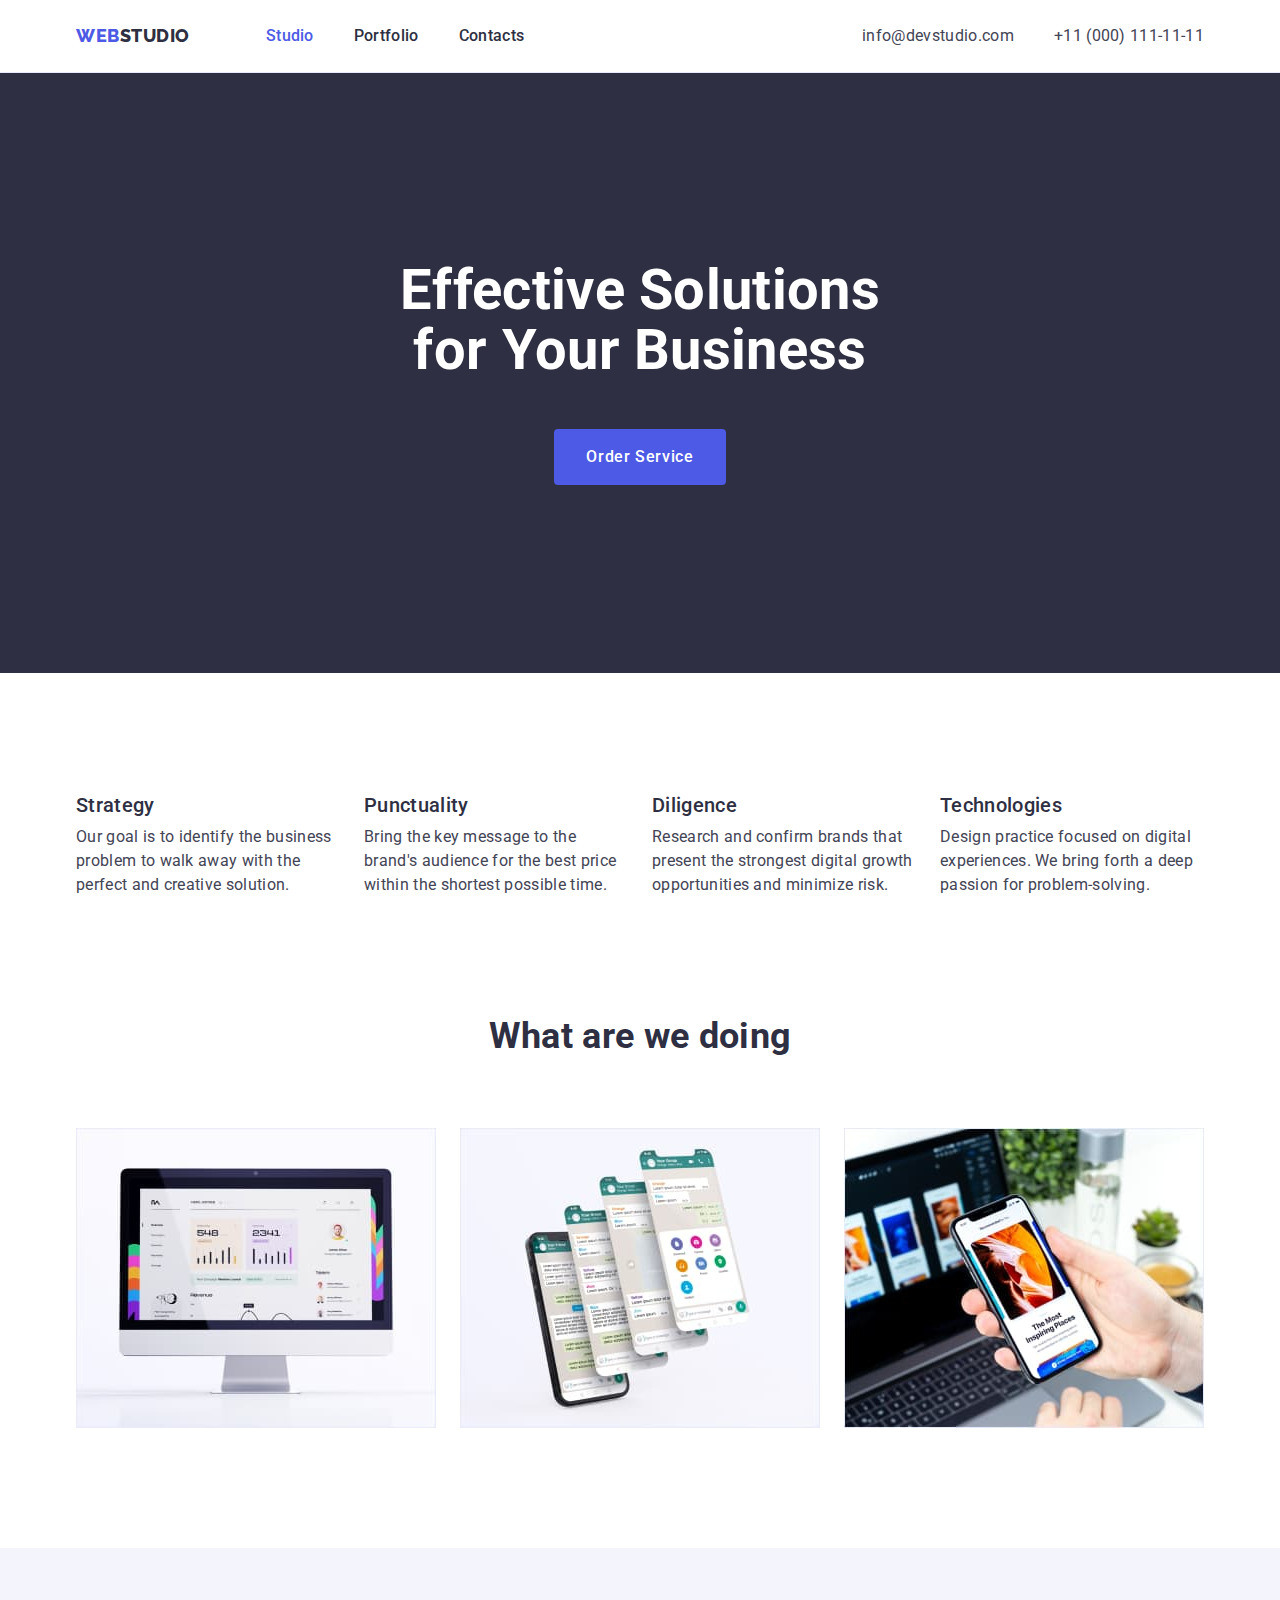
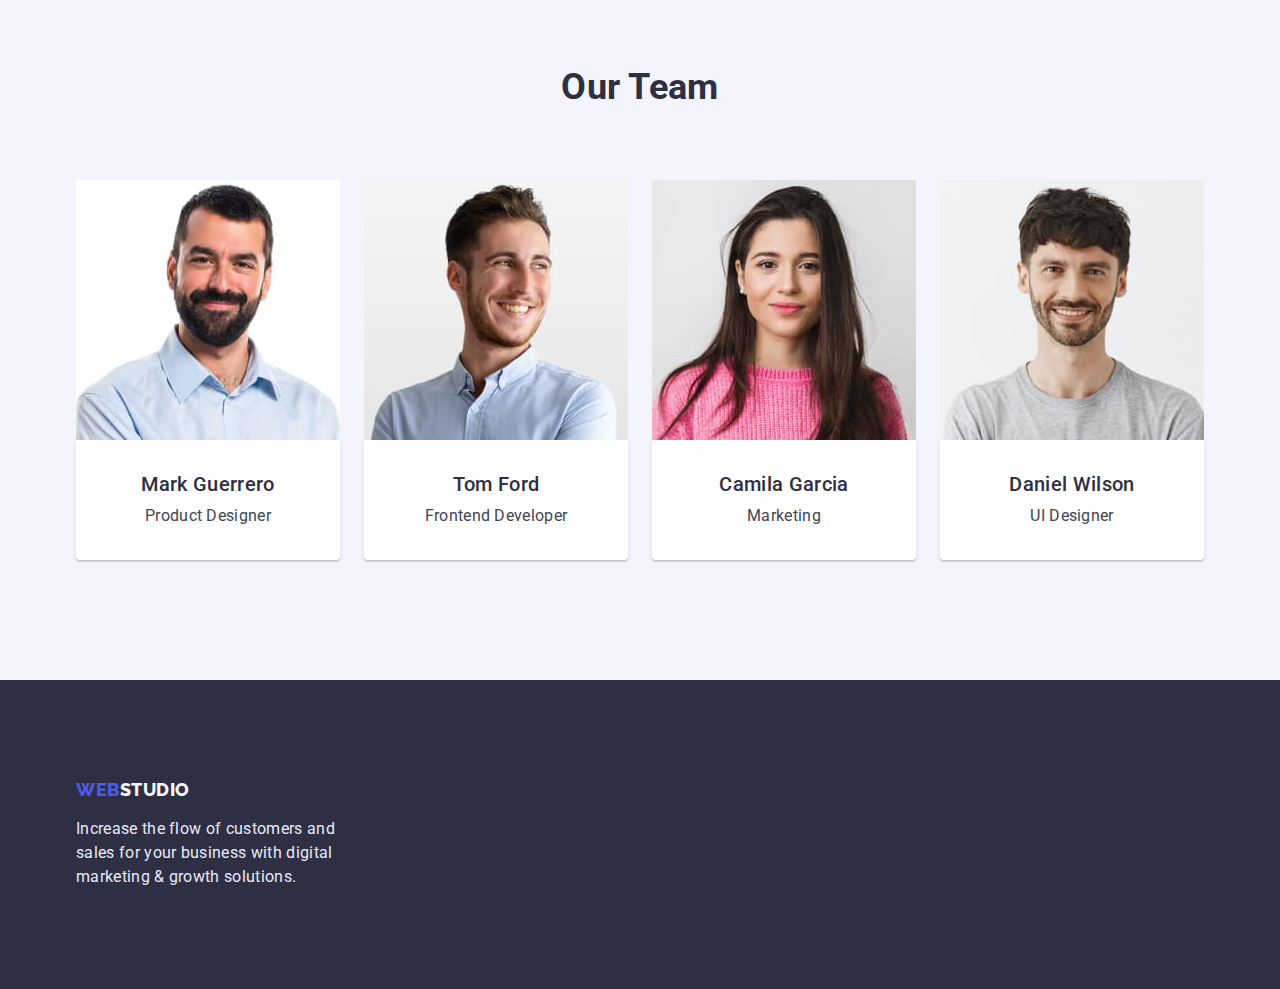
==== index.html @ dbc387be "Initial commit" ====
<!DOCTYPE html>
<html lang="en">
  <head>
    <meta charset="UTF-8" />
    <meta http-equiv="X-UA-Compatible" content="IE=edge" />
    <meta name="viewport" content="width=device-width, initial-scale=1.0" />
    <title>Document</title>
    <link href="https://fonts.googleapis.com/css2?family=Raleway:wght@800&family=Roboto:wght@400;500;700;900&display=swap" rel="stylesheet">
    <link rel="stylesheet" href="https://cdnjs.cloudflare.com/ajax/libs/modern-normalize/1.1.0/modern-normalize.min.css">
    <link rel="stylesheet" href="./css/style.css">
  </head>
  <body>
    
    <header class="icon nav-list">
      <div class="container main-nav">
      <a href="./index.html" class="icon-link"><span>WEB</span>STUDIO</a>
      <nav class="items">
        <ul class="site-nav list">
          <li class="item"><a href="" class="link current">Studio</a></li>
          <li class="item"><a href="./portfolio.html">Portfolio</a></li>
          <li class="item"><a href="">Contacts</a></li>
        </ul>
      </nav>
      <address class="items-nav">
        <ul class="auth-nav list">
          <li class="item"><a href="email:info@devstudio.com">info@devstudio.com</a></li>
          <li class="item"><a href="tel:+11(000)1111111">+11 (000) 111-11-11</a></li>
        </ul>
      </address>
      </div> 
    </header>
    

    <main>
      <section class="hero words">
        <div class="container">
        <h1 class="hero-title">
          Effective Solutions for Your Business
        </h1>
        <button type="button" class="button">Order Service</button>
        </div>
      </section>

      <section class=" section title">
        <div class="container">
        <h2 class="headline">Stages of development</h2>
        <ul class="section-text">
          <li class="item">
            <h3 class="section-title">Strategy</h3>
            <p class="text">
              Our goal is to identify the business problem to walk away with the
              perfect and creative solution.
            </p>
          </li>
          <li class="item">
            <h3 class="section-title">Punctuality</h3>
            <p class="text">
              Bring the key message to the brand's audience for the best price
              within the shortest possible time.
            </p>
          </li>
          <li class="item">
            <h3 class="section-title">Diligence</h3>
            <p class="text">
              Research and confirm brands that present the strongest digital
              growth opportunities and minimize risk.
            </p>
          </li>
          <li class="item">
            <h3 class="section-title">Technologies</h3>
            <p class="text">
              Design practice focused on digital experiences. We bring forth a
              deep passion for problem-solving.
            </p>
          </li>
        </ul>
        </div>
      </section>

      <section class="section-caption">
        <div class="container ">
        <h2 class="subtitle">What are we doing</h2>
        <ul class="section-subtitle">
          <li class="pic">
            <img src="./images/forocard1.jpg" 
            alt="To study" 
            width="360" />
          </li>

          <li class="pic">
            <img
              src="./images/fotocard2.jpg"
              alt="Share your impressions"
              width="360"
            />
          </li>

          <li class="pic">
            <img
              src="./images/fotocard3.jpg"
              alt="Look for inspiration for yourself"
              width="360"
            />
          </li>
        </ul>
        </div>
      </section>

      <section class="section title-desc">
        <div class="container">
        <h2 class="subtitle">Our Team</h2>
        <ul class="section-subtitle">
          <li class="item">            
            <img src="./images/pages(1).jpg" alt="first man" width="264" />
            <div class="list-text">
            <h3 class="section-title list">Mark Guerrero</h3>
            <p class="desc">Product Designer</p>
            </div>
          </li>

          <li class="item">
            <img src="./images/pages(2).jpg" alt="second man" width="264" />
            <div class="list-text">
            <h3 class="section-title list">Tom Ford</h3>
            <p class="desc">Frontend Developer</p>
            </div>
          </li>

          <li class="item">            
            <img src="./images/pages(3).jpg" alt="first girl" width="264" />
            <div class="list-text">
            <h3 class="section-title list">Camila Garcia</h3>
            <p class="desc">Marketing</p>
            </div>
          </li>

          <li class="item">            
            <img src="./images/pages(4).jpg" alt="third man" width="264" />
            <div class="list-text">
            <h3 class="section-title list">Daniel Wilson</h3>
            <p class="desc">UI Designer</p>
            </div>
          </li>

        </ul>
        </div>
      </section>
    </main>

    <footer class="footer-content">
      <div class="container content-text">
      <div class="quote-link">
      <a href="./index.html" class="icon-link"><span>WEB</span>STUDIO</a>
      <p class="text">
        Increase the flow of customers and sales for your business with digital
        marketing & growth solutions.
      </p>
      </div>
      </div>
    </footer>

  </body>
</html>
---- css/style.css ----
/* файл index.html */
:root {
    --brand-color: #2E2F42;
    --main-color-text: #434455;
    --accent-color: #4D5AE5;
    --white-color: #FFFFFF;
    --secondary-background-color: #F4F4FD;
    --secondary-color-text: #E7E9FC;
    --color-hover: #404BBF;
}
body {
    background-color: var(--white-color);
    color:  var(--main-color-text);
    font-family: Roboto, sans-serif;
    letter-spacing: 0.02em;
}
ul {
    margin: 0;
    padding: 0;
    list-style: none;
}
.container {
    width: 1158px;
    margin: 0 auto;
    padding: 0 15px;
}
h1,h2,h3 {
    margin-top: 0;
    margin-bottom: 0;
}

/* logo */
.icon a {
    color: var(--brand-color);
    text-decoration: none;
    line-height: 1.33;
}
.icon a:hover, .icon a:focus {
    color: var(--color-hover);
   }
.main-nav{
    
    display: flex;
    align-items: center;
}
.icon-link {
    color: var(--accent-color);
    font-family: Raleway, sans-serif;
    font-weight: 800;
    font-size: 18px;
    letter-spacing: 0.03em;
}
span {
    color: var(--accent-color);
}
/* Ефект поточної сторінки */
.site-nav .link.current {
    color: var(--accent-color);
}
/* hero */
.words {
    padding: 188px 0;
    text-align: center;
    background-color: var(--brand-color);
}
.hero-title {
    width: 496px;
    margin-bottom: 48px;
    margin-left: auto;
    margin-right: auto;

    color: var(--white-color);
    font-size: 56px;
    line-height: 1.07;   
}
.button {
    
    border-radius: 4px;
    padding: 16px 32px;
    min-width: 169px;

    background-color: var(--accent-color);
    color: var(--white-color);
    font-family: inherit;
    font-weight: 500;
    font-size: 16px;
    line-height: 1.5;
    letter-spacing: 0.04em;
    cursor: pointer;
    border: none;
    
}
.button:hover, .button:focus {
    background-color: var(--color-hover);
}

/* site-nav */
.list {
    margin: 0;
    padding: 0;
}
.items {
    margin-left: 76px;
}
.site-nav{
    display: flex;
}
.site-nav a {
    display: block;
    font-weight: 500;
    font-size: 16px;
    line-height: 1.5;
    padding-top: 24px;
    padding-bottom: 24px;
}
.site-nav .item +.item {
    margin-left: 40px;
}

/* auth-nav */
.auth-nav a {
    display: block;
    color: var(--main-color-text);
    font-style: normal;
    font-weight: 400;
    font-size: 16px;
    line-height: 1.5;
    padding-top: 24px;
    padding-bottom: 24px;
}
.items-nav {
    margin-left: auto;
}
.auth-nav {
    display: flex;
}
.auth-nav .item + .item {
    margin-left: 40px;
}

/* section */

.section-title {
    margin-bottom: 8px;
    
    color: var(--brand-color);
    font-weight: 500;
    font-size: 20px;
    line-height: 1.2;
}
.headline {
    display: none;
}
.section-text { 
    display: flex;
}
.section-text .item {
    width: calc((100% - 72px) / 4);
}
.section-text .item + .item {
    margin-left: 24px;
}
.section-caption {
    padding-bottom: 120px;
}

.subtitle {
    margin-bottom: 72px;

    color: var(--brand-color);
    font-size: 36px;
    line-height: 1.1;
    text-align: center;
}
.section-subtitle {
    display: flex;
}
.section-subtitle .pic {
    width: calc((100% - 48px)/ 3);
}
.section-subtitle .pic + .pic {
    margin-left: 24px;
}

.section-subtitle .item {
    width: calc((100% - 72px) / 4);
}
.section-subtitle .item + .item {
    margin-left: 24px;
}
.item .list {
    text-align: center;
}


img {
    display: block;
    max-width: 100%;
    height: auto;
}
.list-text {
    box-shadow: 0px 1px 6px rgba(46, 47, 66, 0.08), 0px 1px 1px rgba(46, 47, 66, 0.16), 0px 2px 1px rgba(46, 47, 66, 0.08);
    border-radius: 0px 0px 4px 4px;
    padding: 32px 0;

    background-color: var(--white-color);
}
.text {
    margin: 0;

    color: var(--main-color-text);
    font-size: 16px;
    line-height: 1.5;
}
.title-desc {

    background-color: var(--secondary-background-color);
}
.section {
    padding: 120px 0;
}
.desc {
    text-align: center;
    margin: 0;

    color: var(--main-color-text);
    font-size: 16px;
    line-height: 1.5;
}

/* footer */

.footer-content {
    padding: 100px 0;
    background-color: var(--brand-color);
}

.footer-content a {
      
    color: var(--secondary-background-color);
    line-height: 1.16;
    text-decoration: none;
}
.footer-content .text {      
    margin-top: 16px;
    color: var(--secondary-color-text);  
}

.quote-link {
    width: 264px;
}




/* portfolio.html */
/* --brand-color: #2E2F42;
    --main-color-text: #434455;
    --accent-color: #4D5AE5;
    --white-color: #FFFFFF;
    --secondary-background-color: #F4F4FD;
    --secondary-color-text: #E7E9FC;
    --color-hover: #404BBF; */

/* header */

.nav-list {
    border-bottom: 1px solid var(--secondary-color-text);
}



/* button */
.item-nav {
    padding-top: 96px;
    padding-bottom: 120px;
    
}
.btn-group {
    padding: 12px 24px;
    
    background-color: var(--secondary-background-color);
    color: var(--accent-color);
    font-family: Roboto, sans-serif;
    font-weight: 500;
    font-size: 16px;
    line-height: 1.5;
    letter-spacing: 0.04em;
    cursor: pointer;
    border-radius: 4px;
    border: 1px solid var(--secondary-color-text);
}
.btn-group:hover, .btn-group:focus {
    background-color: var(--color-hover);
    color: var(--white-color);  
}
.group-button .btn + .btn {
    margin-left: 24px;
}
.group-button {
    margin-bottom: 72px;
    display: flex;
    justify-content: center;

}
.gallery {
    display: flex;
    flex-wrap: wrap;
    
}
.gallery .item-picture {   
    margin-bottom: 48px;
}
.gallery-title {
    margin-bottom: 8px;
   
    color: var(--brand-color);
    font-weight: 500;
    font-size: 20px;
    line-height: 1.2;
}
.gallery p {
    
    margin: 0;
    font-weight: 400;
    font-size: 16px;
    line-height: 1.5;
}

.item-picture {
    width: calc((100% - 48px)/ 3);
    margin-right: 24px;
}
.item-picture:nth-child(3n) {
    margin-right: 0;
}
.item-picture:nth-last-child(-n+3){
    margin-bottom: 0 ;
}
.item-text {
    border: 1px solid var(--secondary-color-text);
    border-top: none;
    padding: 32px 0 32px 16px;

}
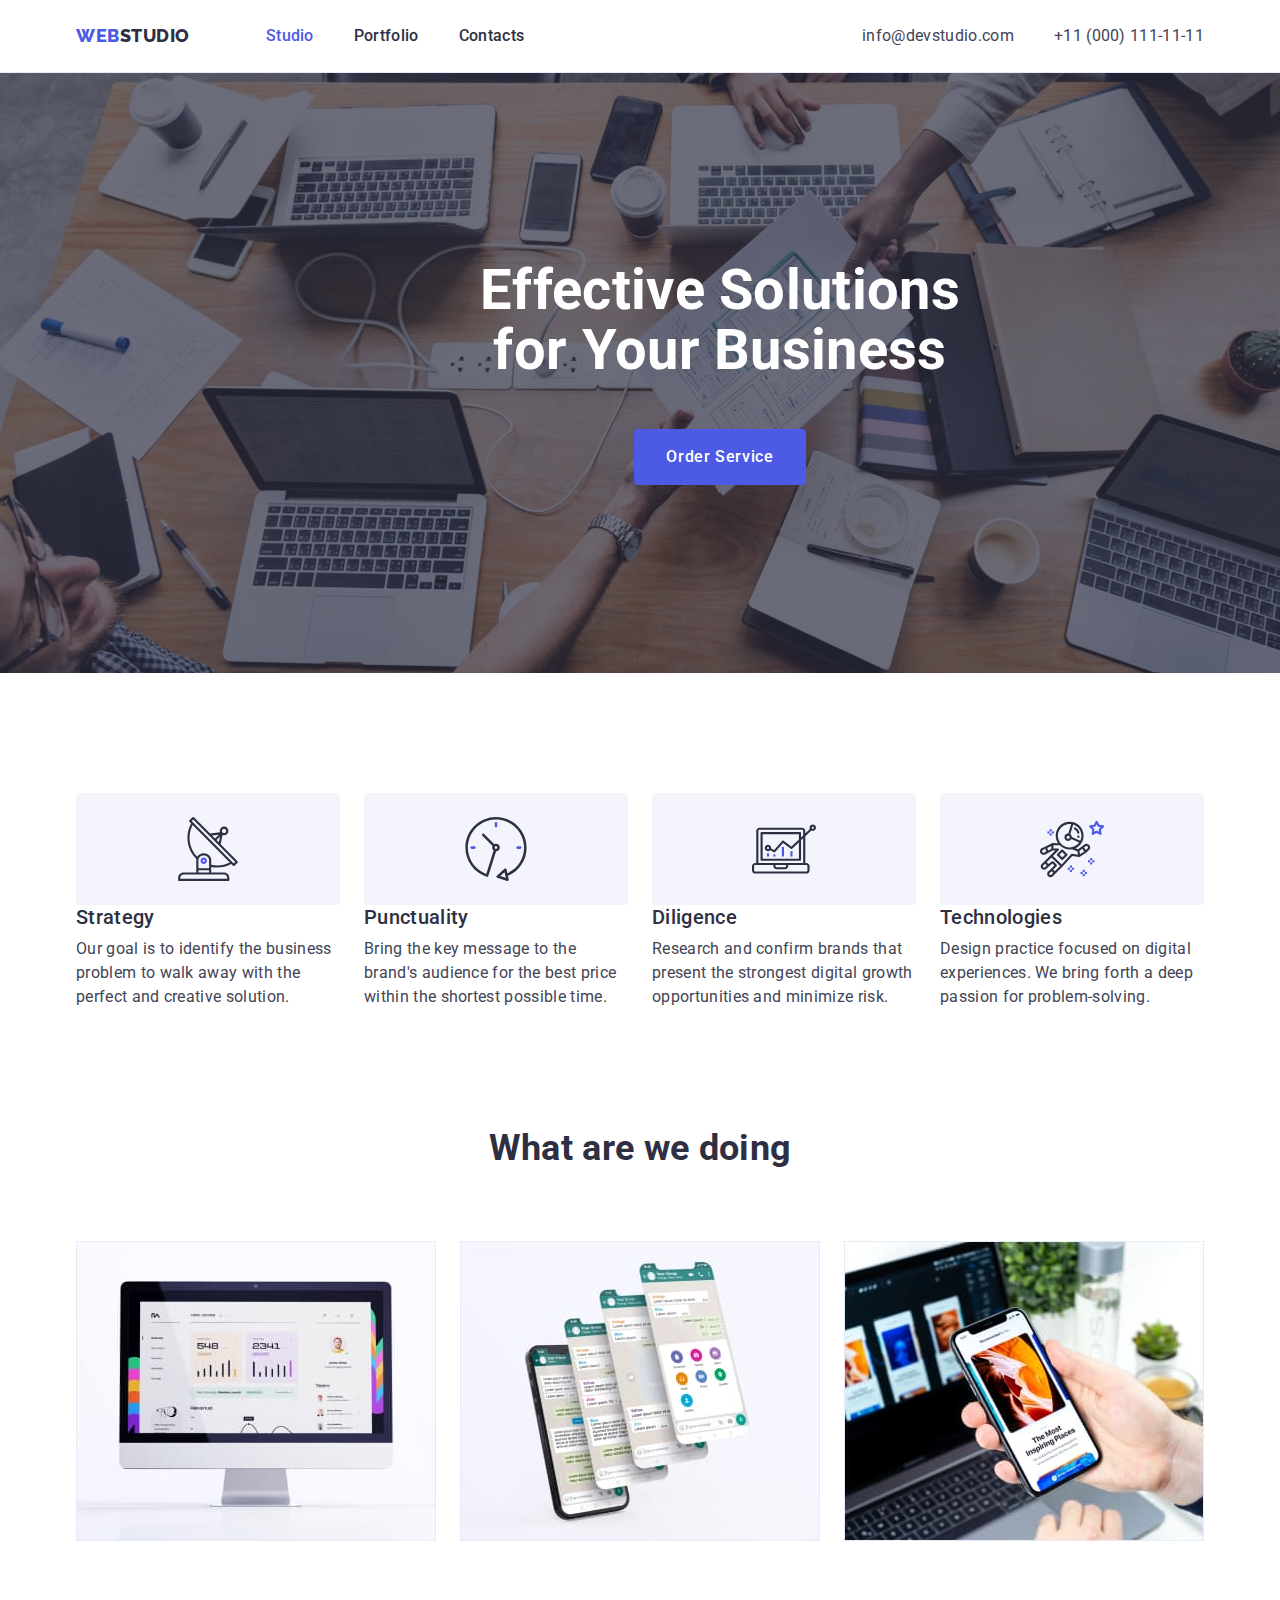
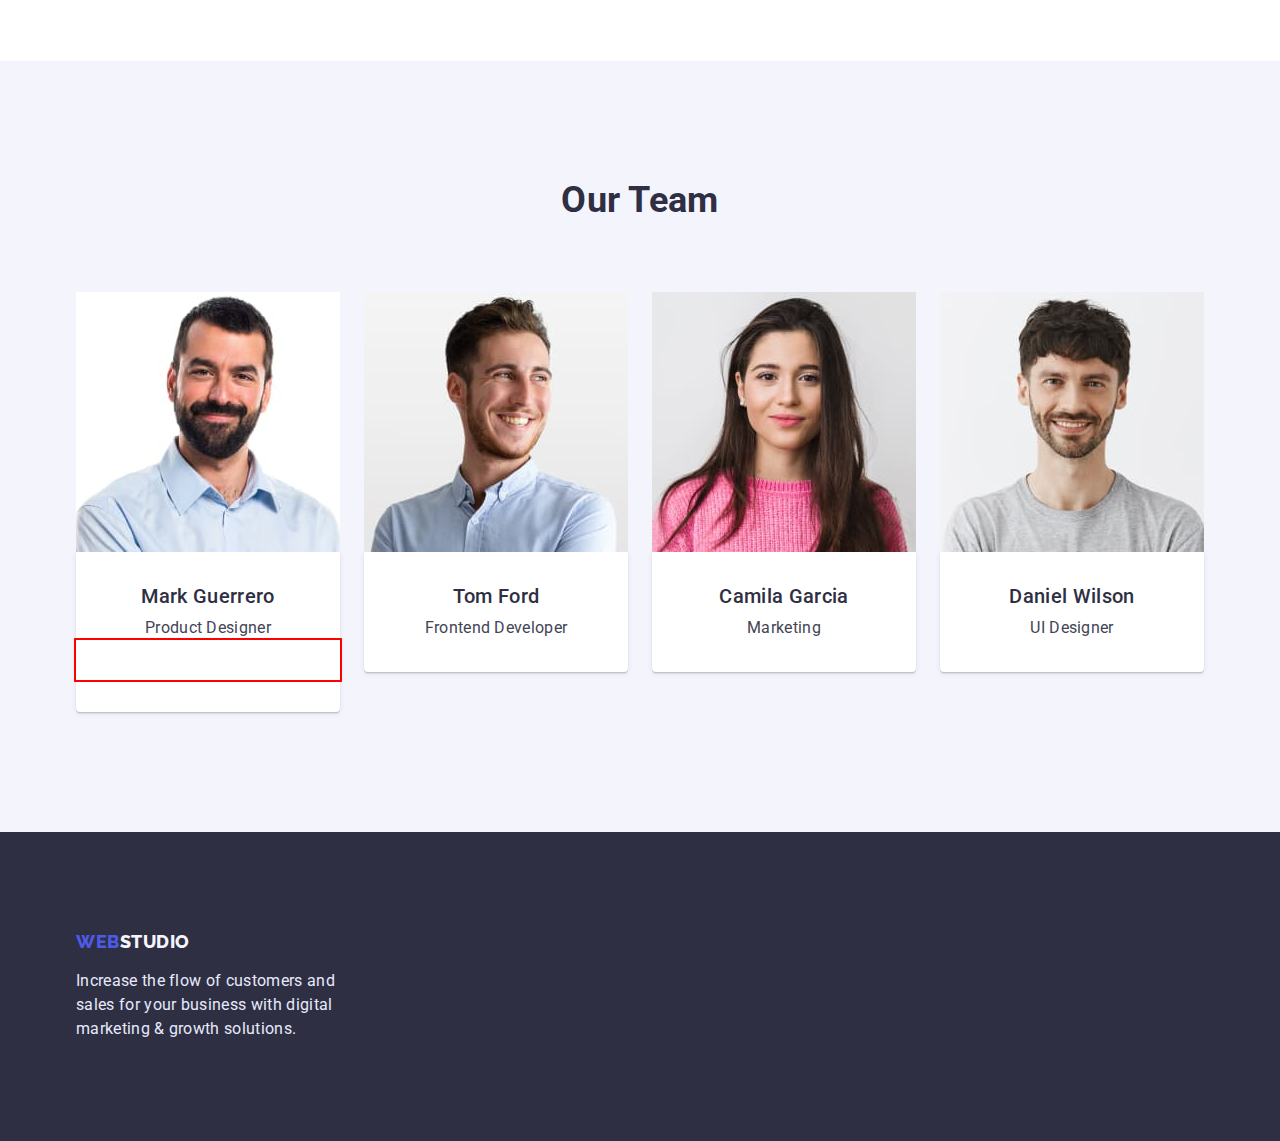
==== commit c2547fbe: "Оновлення до 4 завдання" ====
--- a/index.html
+++ b/index.html
@@ -29,44 +29,49 @@
       </address>
       </div> 
     </header>
+
+    
     
 
     <main>
       <section class="hero words">
+        <div class="overlay">
         <div class="container">
         <h1 class="hero-title">
           Effective Solutions for Your Business
         </h1>
         <button type="button" class="button">Order Service</button>
         </div>
+        </div>
       </section>
+    
 
       <section class=" section title">
         <div class="container">
         <h2 class="headline">Stages of development</h2>
         <ul class="section-text">
-          <li class="item">
+          <li class="item stage icon-antenna">
             <h3 class="section-title">Strategy</h3>
             <p class="text">
               Our goal is to identify the business problem to walk away with the
               perfect and creative solution.
             </p>
           </li>
-          <li class="item">
+          <li class="item stage icon-clock">
             <h3 class="section-title">Punctuality</h3>
             <p class="text">
               Bring the key message to the brand's audience for the best price
               within the shortest possible time.
             </p>
           </li>
-          <li class="item">
+          <li class="item stage icon-diagram">
             <h3 class="section-title">Diligence</h3>
             <p class="text">
               Research and confirm brands that present the strongest digital
               growth opportunities and minimize risk.
             </p>
           </li>
-          <li class="item">
+          <li class="item stage icon-astronaut">
             <h3 class="section-title">Technologies</h3>
             <p class="text">
               Design practice focused on digital experiences. We bring forth a
@@ -115,6 +120,13 @@
             <div class="list-text">
             <h3 class="section-title list">Mark Guerrero</h3>
             <p class="desc">Product Designer</p>
+
+            <ul class="list-team">
+              <li class="link-team"><a href="https://www.instagram.com/" class="link-instagram team"></a></li>
+              <li class="link-team"><a href="https://twitter.com/" class="link-twitter team"></a></li>
+              <li class="link-team"><a href="https://uk-ua.facebook.com/" class="link-facebook team"></a></li>
+              <li class="link-team"><a href="https://www.linkedin.com/" class="link-linkedin team"></a></li>
+            </ul>
             </div>
           </li>
 
@@ -123,6 +135,8 @@
             <div class="list-text">
             <h3 class="section-title list">Tom Ford</h3>
             <p class="desc">Frontend Developer</p>
+
+            
             </div>
           </li>
 
@@ -131,6 +145,9 @@
             <div class="list-text">
             <h3 class="section-title list">Camila Garcia</h3>
             <p class="desc">Marketing</p>
+
+            
+
             </div>
           </li>
 
@@ -139,6 +156,8 @@
             <div class="list-text">
             <h3 class="section-title list">Daniel Wilson</h3>
             <p class="desc">UI Designer</p>
+
+            
             </div>
           </li>
 
--- a/css/style.css
+++ b/css/style.css
@@ -58,7 +58,18 @@
     color: var(--accent-color);
 }
 /* hero */
+
 .words {
+    width: 1440px;
+    height: 600px;
+    margin-left: auto;
+    margin-right: auto;
+    background-image: url(../images/overlay.jpg);
+    background-repeat: no-repeat;
+    background-position: center;
+    background-size: cover;
+    background-image: linear-gradient(rgba(46, 47, 66, 0.7), rgba(46, 47, 66, 0.7)), url(../images/overlay.jpg);
+
     padding: 188px 0;
     text-align: center;
     background-color: var(--brand-color);
@@ -148,6 +159,36 @@
     font-size: 20px;
     line-height: 1.2;
 }
+.stage::before {
+    content: "";
+    display: block;
+    height: 112px;
+    border-radius: 4px;
+    background-repeat: no-repeat;
+    background-position: center;
+    background-color: var(--secondary-background-color);
+}
+
+
+
+
+
+
+.icon-antenna::before {
+    background-image: url(../images/antenna.svg);
+}
+.icon-clock::before {
+    background-image: url(../images/clock.svg);
+}
+.icon-diagram::before {
+    background-image: url(../images/diagram.svg);
+}
+.icon-astronaut::before {
+    background-image: url(../images/astronaut.svg);
+
+    
+}
+
 .headline {
     display: none;
 }
@@ -227,6 +268,43 @@
     font-size: 16px;
     line-height: 1.5;
 }
+.list-team {
+    display: flex;
+    height: 40px;
+    
+    outline: 2px solid red;
+}
+.link-team {
+    margin-left: 24px;
+    width: calc((100% - 72px) / 4);
+}
+
+
+
+
+
+
+
+
+
+.link-instagram {
+    background-image: url(../images/instagram.svg);
+}
+.link-twitter {
+    background-image: url(../images/twitter.svg);
+}
+.link-facebook {
+    background-image: url(../images/facebook.svg);
+}
+.link-linkedin {
+    background-image: url(../images/linkedin.svg);
+}
+
+
+
+
+
+
 
 /* footer */
 
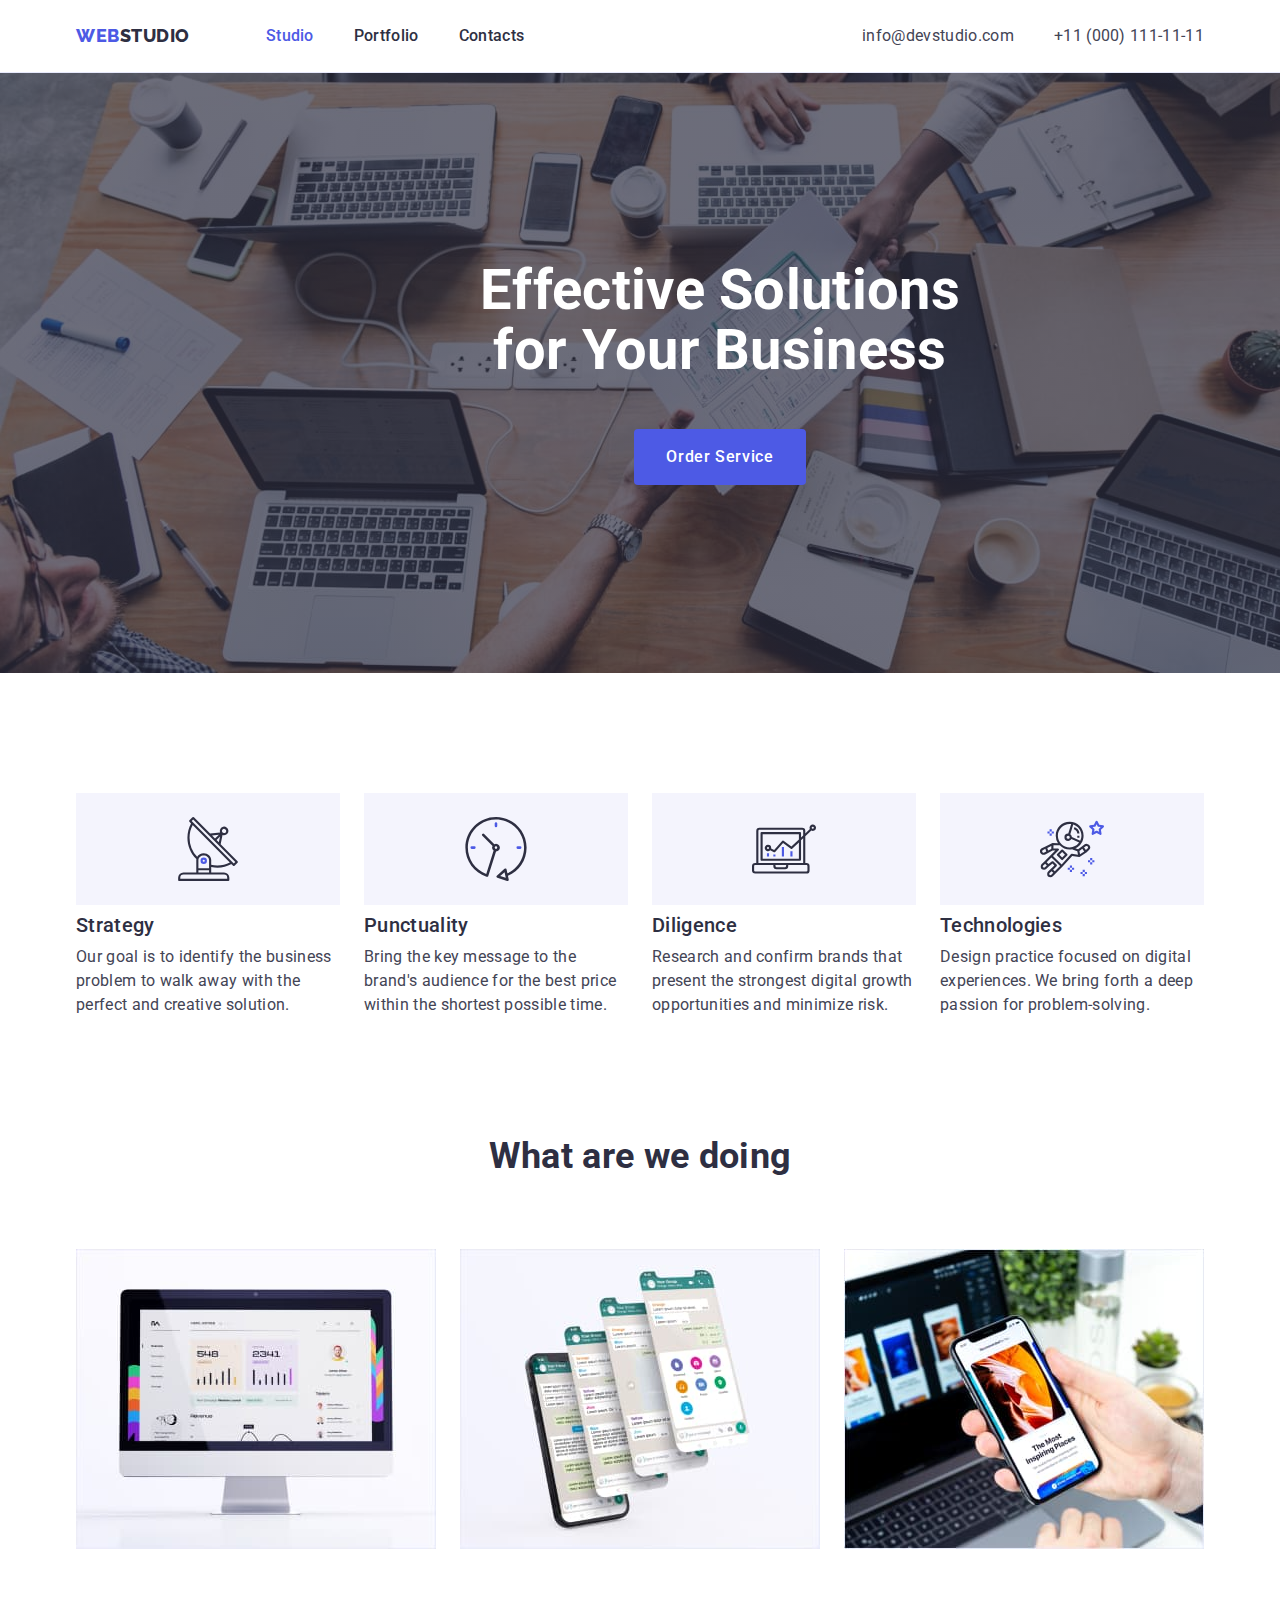
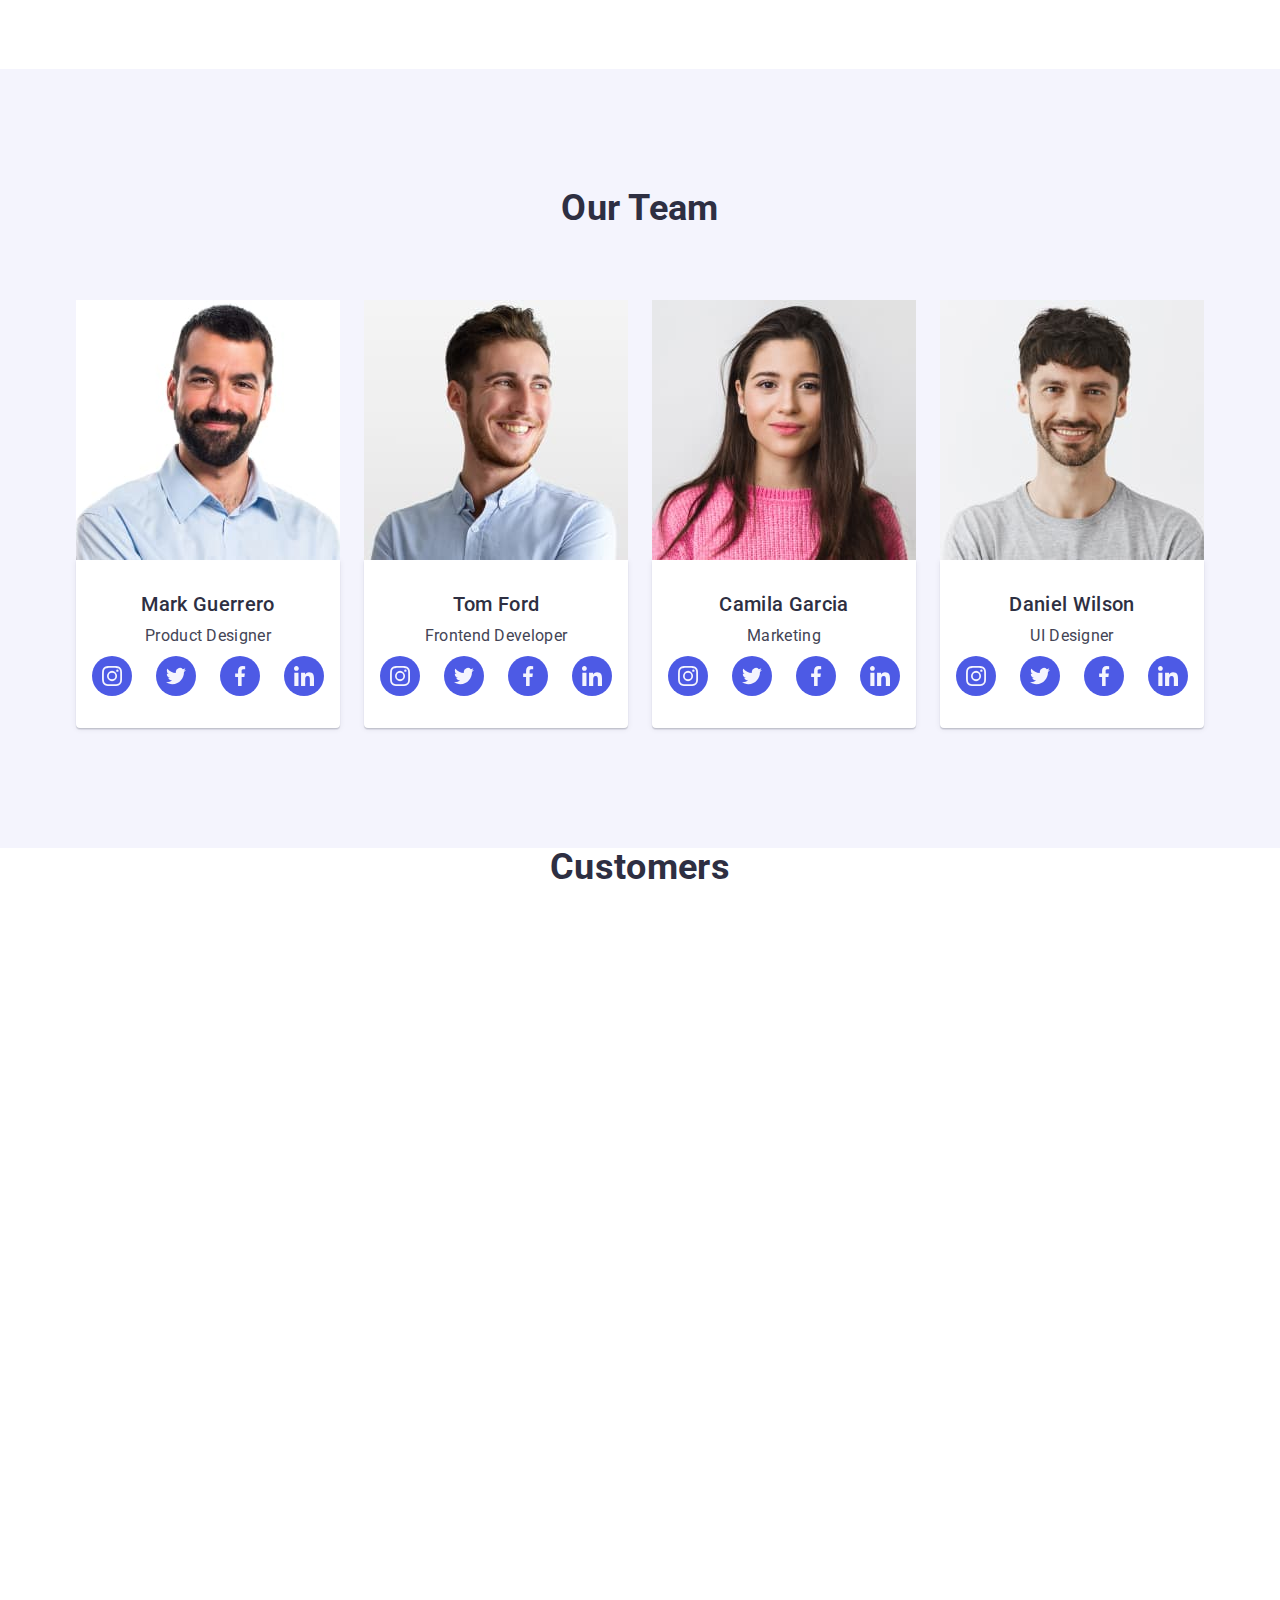
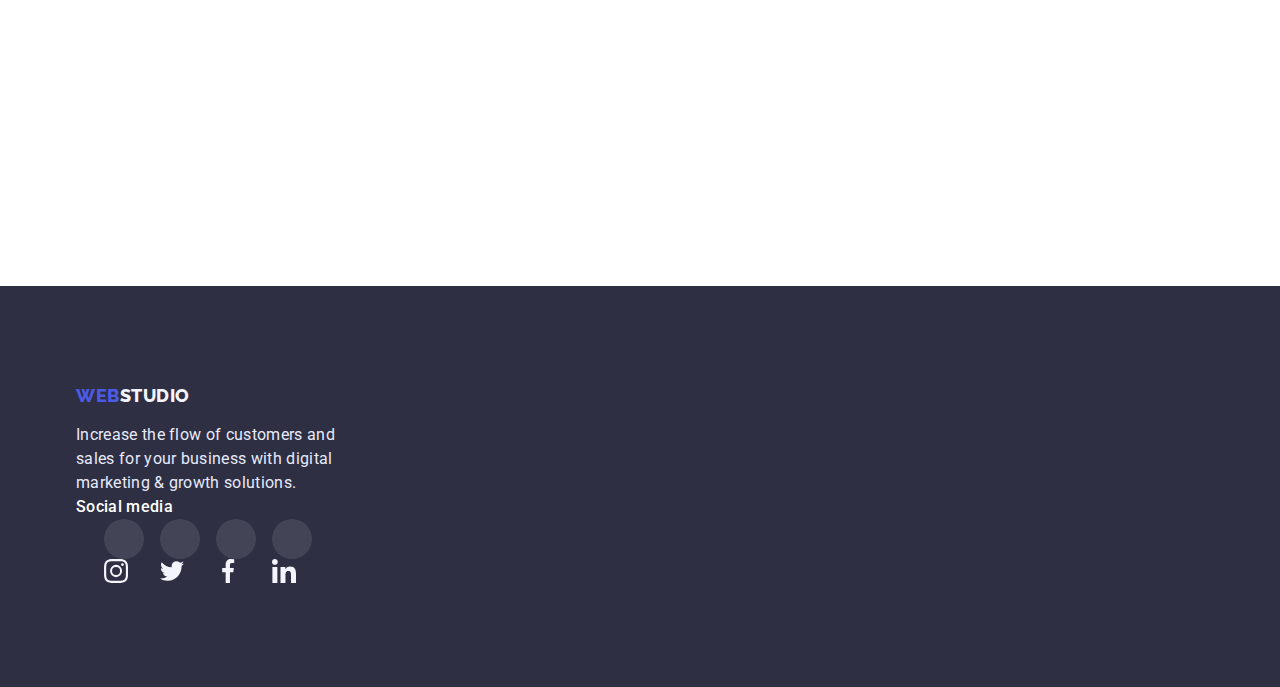
==== commit 99ff11bf: "Оновлення до 4 завдання" ====
--- a/index.html
+++ b/index.html
@@ -46,32 +46,55 @@
       </section>
     
 
-      <section class=" section title">
+      <section class="section title">
         <div class="container">
         <h2 class="headline">Stages of development</h2>
         <ul class="section-text">
           <li class="item stage icon-antenna">
+            <div class="stage-icon" >
+            <svg class="list-icon" width="64" height="64">
+              <use href="./images/icons.svg#icon-antenna"></use>
+            </svg>
+            </div>
             <h3 class="section-title">Strategy</h3>
             <p class="text">
               Our goal is to identify the business problem to walk away with the
               perfect and creative solution.
             </p>
           </li>
+
           <li class="item stage icon-clock">
+            <div class="stage-icon">
+              <svg class="list-icon" width="64" height="64">
+                <use href="./images/icons.svg#icon-clock"></use>
+              </svg>
+            </div>
             <h3 class="section-title">Punctuality</h3>
             <p class="text">
               Bring the key message to the brand's audience for the best price
               within the shortest possible time.
             </p>
           </li>
+
           <li class="item stage icon-diagram">
+            <div class="stage-icon">
+              <svg class="list-icon" width="64" height="64">
+                <use href="./images/icons.svg#icon-diagram"></use>
+              </svg>
+            </div>
             <h3 class="section-title">Diligence</h3>
             <p class="text">
               Research and confirm brands that present the strongest digital
               growth opportunities and minimize risk.
             </p>
           </li>
+
           <li class="item stage icon-astronaut">
+            <div class="stage-icon">
+              <svg class="list-icon" width="64" height="64">
+                <use href="./images/icons.svg#icon-astronaut"></use>
+              </svg>
+            </div>
             <h3 class="section-title">Technologies</h3>
             <p class="text">
               Design practice focused on digital experiences. We bring forth a
@@ -119,24 +142,84 @@
             <img src="./images/pages(1).jpg" alt="first man" width="264" />
             <div class="list-text">
             <h3 class="section-title list">Mark Guerrero</h3>
-            <p class="desc">Product Designer</p>
-
-            <ul class="list-team">
-              <li class="link-team"><a href="https://www.instagram.com/" class="link-instagram team"></a></li>
-              <li class="link-team"><a href="https://twitter.com/" class="link-twitter team"></a></li>
-              <li class="link-team"><a href="https://uk-ua.facebook.com/" class="link-facebook team"></a></li>
-              <li class="link-team"><a href="https://www.linkedin.com/" class="link-linkedin team"></a></li>
+            <p class="desc desc-text">Product Designer</p>
+
+            <ul class="social-list">
+            <li class="social-list-item">
+              <a class="social-list-link">
+                <svg class="social-list-icon" width="20" height="20">
+                  <use href="./images/icons.svg#icon-instagram"></use>
+                </svg>
+              </a>
+            </li>
+
+            <li class="social-list-item">
+              <a class="social-list-link">
+                <svg class="social-list-icon" width="20" height="20">
+                  <use href="./images/icons.svg#icon-twitter"></use>
+                </svg>
+              </a>
+            </li>
+
+            <li class="social-list-item">
+              <a class="social-list-link">
+                <svg class="social-list-icon" width="20" height="20">
+                  <use href="./images/icons.svg#icon-facebook"></use>
+                </svg>
+              </a>
+            </li>
+
+            <li class="social-list-item">
+              <a class="social-list-link">
+                <svg class="social-list-icon" width="20" height="20">
+                  <use href="./images/icons.svg#icon-linkedin"></use>
+                </svg>
+              </a>
+            </li>
+
+
             </ul>
-            </div>
-          </li>
+
+            
 
           <li class="item">
             <img src="./images/pages(2).jpg" alt="second man" width="264" />
             <div class="list-text">
             <h3 class="section-title list">Tom Ford</h3>
-            <p class="desc">Frontend Developer</p>
-
-            
+            <p class="desc desc-text">Frontend Developer</p>
+            <ul class="social-list">
+              <li class="social-list-item">
+                <a class="social-list-link">
+                  <svg class="social-list-icon" width="20" height="20">
+                    <use href="./images/icons.svg#icon-instagram"></use>
+                  </svg>
+                </a>
+              </li>
+  
+              <li class="social-list-item">
+                <a class="social-list-link">
+                  <svg class="social-list-icon" width="20" height="20">
+                    <use href="./images/icons.svg#icon-twitter"></use>
+                  </svg>
+                </a>
+              </li>
+  
+              <li class="social-list-item">
+                <a class="social-list-link">
+                  <svg class="social-list-icon" width="20" height="20">
+                    <use href="./images/icons.svg#icon-facebook"></use>
+                  </svg>
+                </a>
+              </li>
+  
+              <li class="social-list-item">
+                <a class="social-list-link">
+                  <svg class="social-list-icon" width="20" height="20">
+                    <use href="./images/icons.svg#icon-linkedin"></use>
+                  </svg>
+                </a>
+              </li>
+              </ul>
             </div>
           </li>
 
@@ -144,10 +227,40 @@
             <img src="./images/pages(3).jpg" alt="first girl" width="264" />
             <div class="list-text">
             <h3 class="section-title list">Camila Garcia</h3>
-            <p class="desc">Marketing</p>
-
-            
-
+            <p class="desc desc-text">Marketing</p>
+            <ul class="social-list">
+              <li class="social-list-item">
+                <a class="social-list-link">
+                  <svg class="social-list-icon" width="20" height="20">
+                    <use href="./images/icons.svg#icon-instagram"></use>
+                  </svg>
+                </a>
+              </li>
+  
+              <li class="social-list-item">
+                <a class="social-list-link">
+                  <svg class="social-list-icon" width="20" height="20">
+                    <use href="./images/icons.svg#icon-twitter"></use>
+                  </svg>
+                </a>
+              </li>
+  
+              <li class="social-list-item">
+                <a class="social-list-link">
+                  <svg class="social-list-icon" width="20" height="20">
+                    <use href="./images/icons.svg#icon-facebook"></use>
+                  </svg>
+                </a>
+              </li>
+  
+              <li class="social-list-item">
+                <a class="social-list-link">
+                  <svg class="social-list-icon" width="20" height="20">
+                    <use href="./images/icons.svg#icon-linkedin"></use>
+                  </svg>
+                </a>
+              </li>
+              </ul>
             </div>
           </li>
 
@@ -155,16 +268,93 @@
             <img src="./images/pages(4).jpg" alt="third man" width="264" />
             <div class="list-text">
             <h3 class="section-title list">Daniel Wilson</h3>
-            <p class="desc">UI Designer</p>
+            <p class="desc desc-text">UI Designer</p>
+            <ul class="social-list">
+              <li class="social-list-item">
+                <a class="social-list-link">
+                  <svg class="social-list-icon" width="20" height="20">
+                    <use href="./images/icons.svg#icon-instagram"></use>
+                  </svg>
+                </a>
+              </li>
+  
+              <li class="social-list-item">
+                <a class="social-list-link">
+                  <svg class="social-list-icon" width="20" height="20">
+                    <use href="./images/icons.svg#icon-twitter"></use>
+                  </svg>
+                </a>
+              </li>
+  
+              <li class="social-list-item">
+                <a class="social-list-link">
+                  <svg class="social-list-icon" width="20" height="20">
+                    <use href="./images/icons.svg#icon-facebook"></use>
+                  </svg>
+                </a>
+              </li>
+  
+              <li class="social-list-item">
+                <a class="social-list-link">
+                  <svg class="social-list-icon" width="20" height="20">
+                    <use href="./images/icons.svg#icon-linkedin"></use>
+                  </svg>
+                </a>
+              </li>
+  
+  
+              </ul>
 
             
             </div>
           </li>
 
         </ul>
+        </div>
+      </section>
+
+      <section class="list-customers">
+        <div class="container">
+          <h2 class="subtitle">Customers</h2>
+          <ul>
+            <li class="link-customers">
+              <svg>
+                <use></use>
+              </svg>
+            </li>
+            <li class="link-customers">
+              <svg>
+                <use></use>
+              </svg>
+            </li>
+            <li class="link-customers">
+              <svg>
+                <use></use>
+              </svg>
+            </li>
+            <li class="link-customers">
+              <svg>
+                <use></use>
+              </svg>
+            </li>
+            <li class="link-customers">
+              <svg>
+                <use></use>
+              </svg>
+            </li>
+            <li class="link-customers">
+              <svg>
+                <use></use>
+              </svg>
+            </li>
+          </ul>
+
         </div>
       </section>
     </main>
+
+
+
 
     <footer class="footer-content">
       <div class="container content-text">
@@ -174,9 +364,44 @@
         Increase the flow of customers and sales for your business with digital
         marketing & growth solutions.
       </p>
+      <div class="social-content">
+        <h3 class="social-media">Social media</h3>
+
+      <ul class="social-list-media">
+        <li>
+          <a class="social-link"></a>
+          <svg class="social-list-icon" width="24" height="24">
+            <use href="./images/icons.svg#icon-instagram"></use>
+          </svg>
+        </li>
+
+        <li>
+          <a class="social-link"></a>
+          <svg class="social-list-icon" width="24" height="24">
+            <use href="./images/icons.svg#icon-twitter"></use>
+          </svg>
+        </li>
+
+        <li>
+          <a class="social-link"></a>
+          <svg class="social-list-icon" width="24" height="24">
+            <use href="./images/icons.svg#icon-facebook"></use>
+          </svg>
+        </li>
+
+        <li>
+          <a class="social-link"></a>
+          <svg class="social-list-icon" width="24" height="24">
+            <use href="./images/icons.svg#icon-linkedin"></use>
+          </svg>
+        </li>
+      </ul>
       </div>
       </div>
+      </div> 
     </footer>
 
   </body>
 </html>
+
+
--- a/css/style.css
+++ b/css/style.css
@@ -159,36 +159,14 @@
     font-size: 20px;
     line-height: 1.2;
 }
-.stage::before {
-    content: "";
-    display: block;
+.stage-icon {
+    display: flex;
+    justify-content: center;
+    align-items: center;
+    background-color: var(--secondary-background-color);
     height: 112px;
-    border-radius: 4px;
-    background-repeat: no-repeat;
-    background-position: center;
-    background-color: var(--secondary-background-color);
-}
-
-
-
-
-
-
-.icon-antenna::before {
-    background-image: url(../images/antenna.svg);
-}
-.icon-clock::before {
-    background-image: url(../images/clock.svg);
-}
-.icon-diagram::before {
-    background-image: url(../images/diagram.svg);
-}
-.icon-astronaut::before {
-    background-image: url(../images/astronaut.svg);
-
-    
-}
-
+    margin-bottom: 8px;
+}
 .headline {
     display: none;
 }
@@ -261,6 +239,7 @@
     padding: 120px 0;
 }
 .desc {
+    
     text-align: center;
     margin: 0;
 
@@ -268,37 +247,30 @@
     font-size: 16px;
     line-height: 1.5;
 }
-.list-team {
-    display: flex;
+.desc-text {
+    margin-bottom: 8px;
+}
+
+.social-list {
+    display: flex;
+    justify-content: center;
+    gap: 24px;
+}
+
+.social-list-link {
+    display: flex;
+    justify-content: center;
+    align-items: center;
+    width: 40px;
     height: 40px;
-    
-    outline: 2px solid red;
-}
-.link-team {
-    margin-left: 24px;
-    width: calc((100% - 72px) / 4);
-}
-
-
-
-
-
-
-
-
-
-.link-instagram {
-    background-image: url(../images/instagram.svg);
-}
-.link-twitter {
-    background-image: url(../images/twitter.svg);
-}
-.link-facebook {
-    background-image: url(../images/facebook.svg);
-}
-.link-linkedin {
-    background-image: url(../images/linkedin.svg);
-}
+    border-radius: 50%;
+    background-color: var(--accent-color);
+}
+.social-list-link:hover, 
+.social-list-link:focus {
+    background-color: var(--color-hover);
+}
+
 
 
 
@@ -326,6 +298,30 @@
 
 .quote-link {
     width: 264px;
+}
+
+.social-media {
+    color: var(--white-color);
+    font-weight: 500;
+    font-size: 16px;
+    line-height: 1.5;
+    letter-spacing: 0.02em;
+}
+
+.social-list-media{
+    display: flex;
+    justify-content: center;
+    gap: 16px;
+}
+.social-link  {
+    display: flex;
+    justify-content: center;
+    align-items: center;
+    width: 40px;
+    height: 40px;
+    border-radius: 50%;
+    background-color: rgba(255, 255, 255, 0.1);
+    
 }
 
 
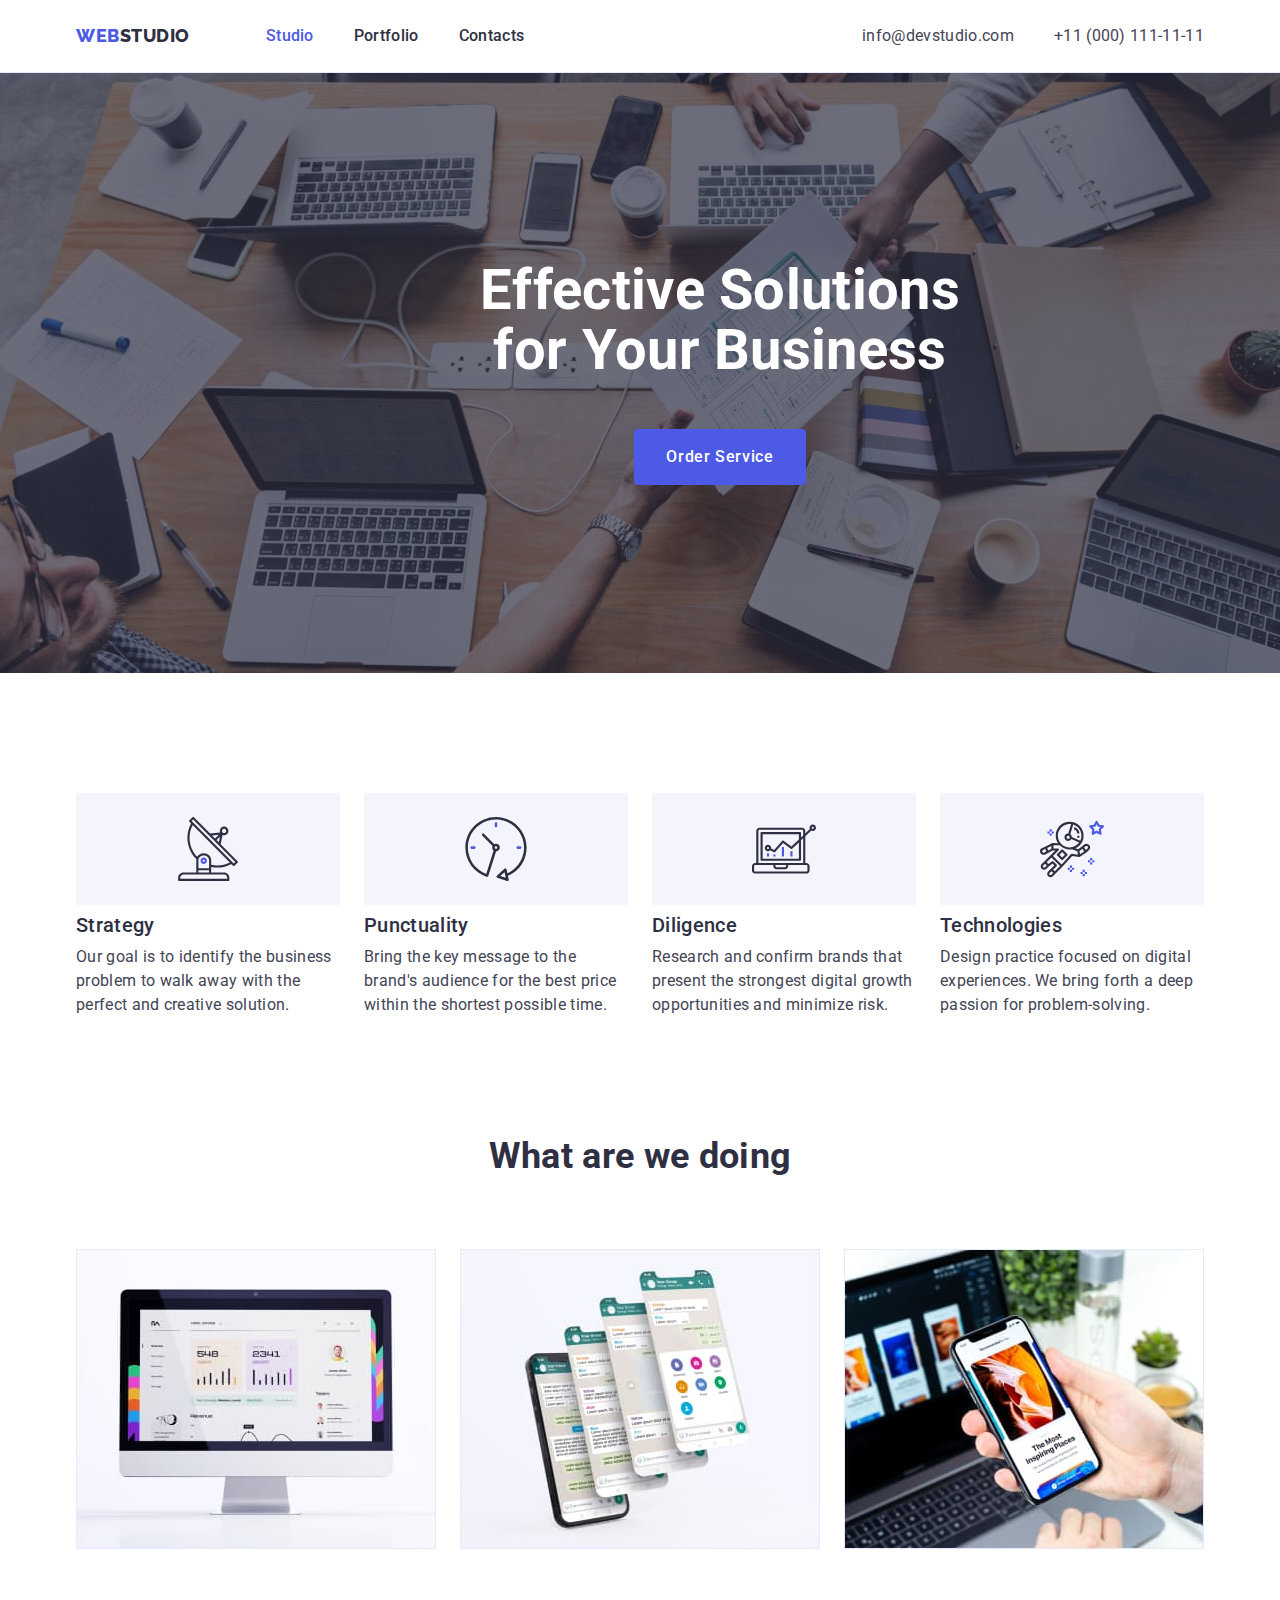
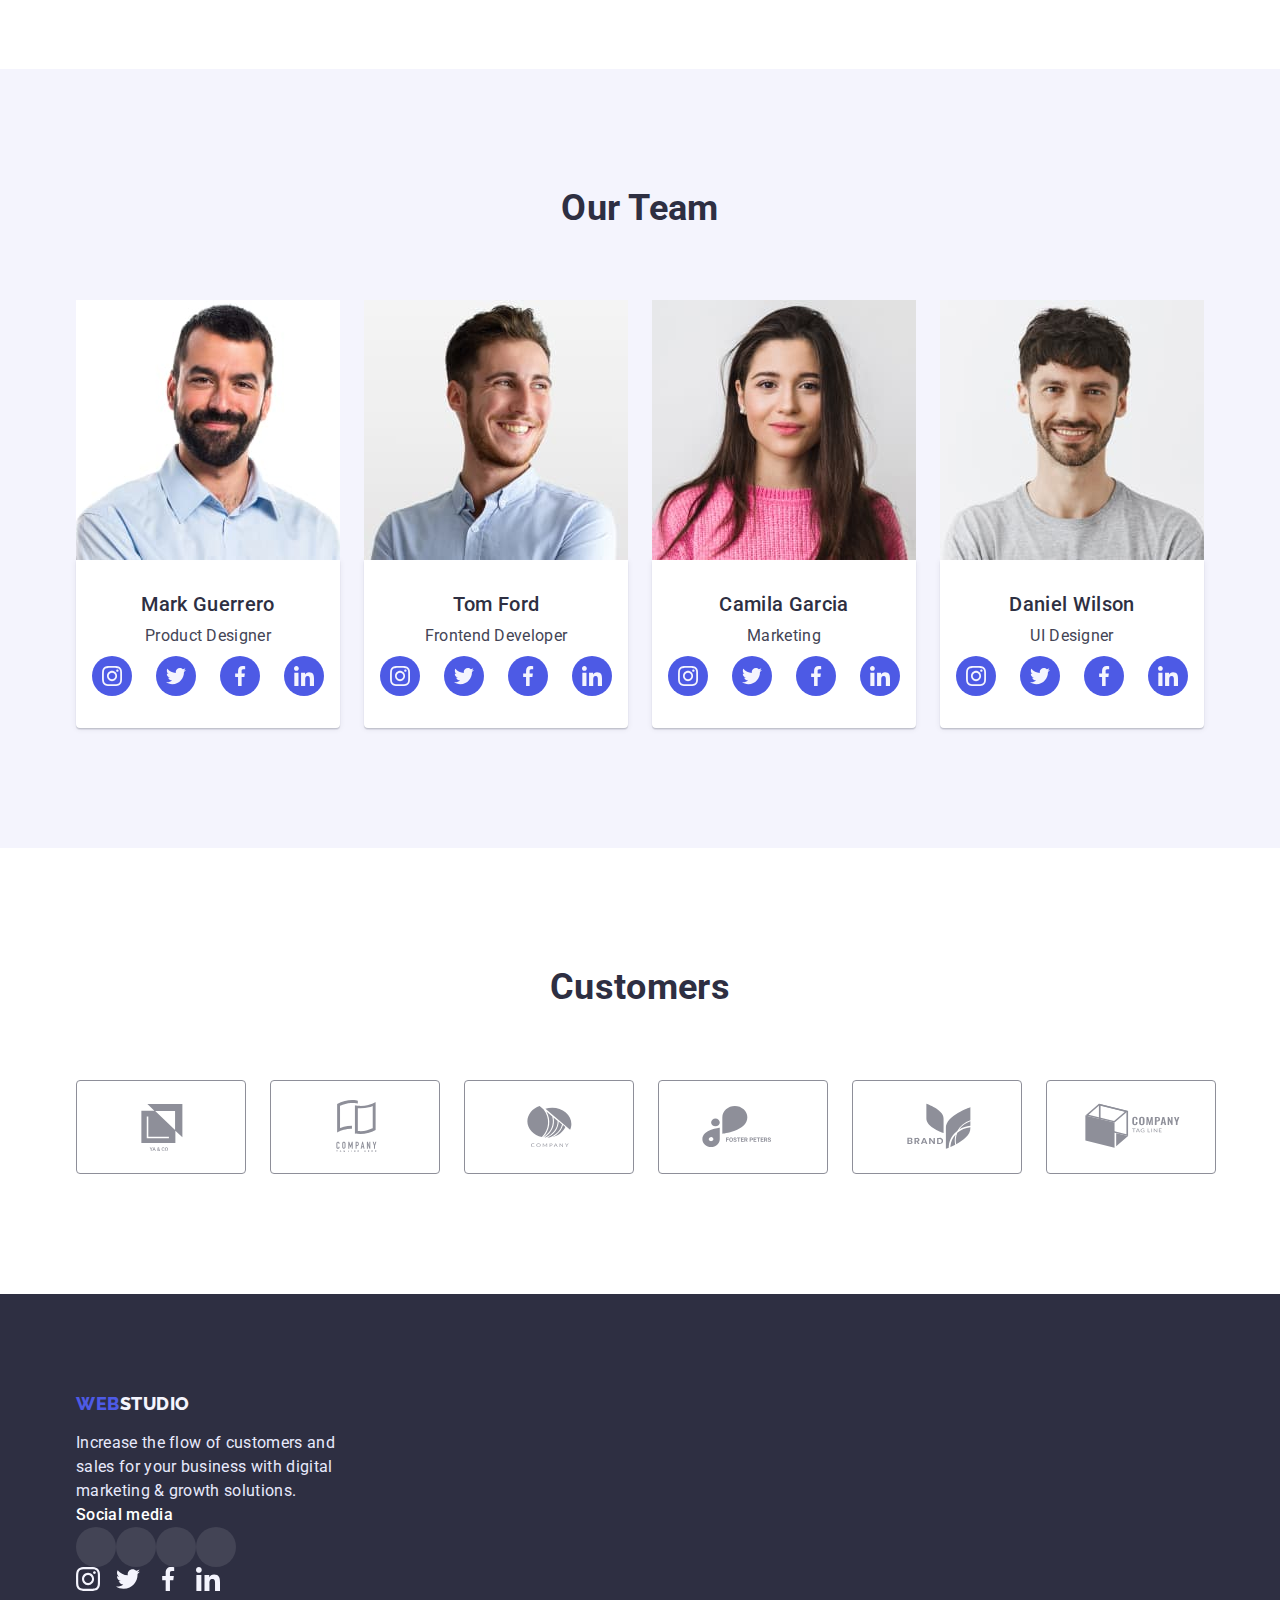
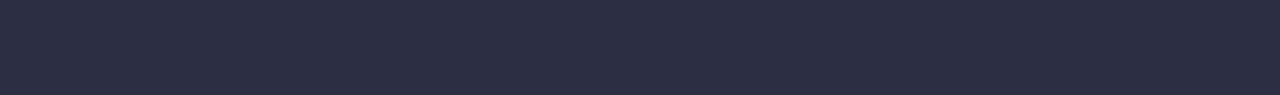
==== commit 20950d3d: "Оновлення до 4 завдання" ====
--- a/index.html
+++ b/index.html
@@ -313,39 +313,51 @@
         </div>
       </section>
 
-      <section class="list-customers">
-        <div class="container">
+      <section class="section list-customers">
+        <div class="container ">
           <h2 class="subtitle">Customers</h2>
-          <ul>
-            <li class="link-customers">
-              <svg>
-                <use></use>
-              </svg>
-            </li>
-            <li class="link-customers">
-              <svg>
-                <use></use>
-              </svg>
-            </li>
-            <li class="link-customers">
-              <svg>
-                <use></use>
-              </svg>
-            </li>
-            <li class="link-customers">
-              <svg>
-                <use></use>
-              </svg>
-            </li>
-            <li class="link-customers">
-              <svg>
-                <use></use>
-              </svg>
-            </li>
-            <li class="link-customers">
-              <svg>
-                <use></use>
-              </svg>
+          <ul class="customers-item">
+            <li class="link-customers link">
+              <a class="cust-link">
+              <svg class="customers-icon" width="104" height="56">
+                <use href="./images/icons.svg#icon-Logo1"></use>
+              </svg>
+              </a>
+            </li>
+            <li class="link-customers link">
+              <a class="cust-link">
+              <svg class="customers-icon" width="104" height="56">
+                <use href="./images/icons.svg#icon-Logo2"></use>
+              </svg>
+              </a>
+            </li>
+            <li class="link-customers link">
+              <a class="cust-link">
+              <svg class="customers-icon" width="104" height="56">
+                <use href="./images/icons.svg#icon-Logo3"></use>
+              </svg>
+              </a>
+            </li>
+            <li class="link-customers link">
+              <a class="cust-link">
+              <svg class="customers-icon" width="104" height="56">
+                <use href="./images/icons.svg#icon-Logo4"></use>
+              </svg>
+              </a>
+            </li>
+            <li class="link-customers link">
+              <a class="cust-link">
+              <svg class="customers-icon" width="104" height="56">
+                <use href="./images/icons.svg#icon-Logo5"></use>
+              </svg>
+              </a>
+            </li>
+            <li class="link-customers  link">
+              <a class="cust-link">
+              <svg class="customers-icon" width="104" height="56">
+                <use href="./images/icons.svg#icon-Logo6"></use>
+              </svg>
+              </a>
             </li>
           </ul>
 
@@ -364,9 +376,8 @@
         Increase the flow of customers and sales for your business with digital
         marketing & growth solutions.
       </p>
-      <div class="social-content">
+      <div>
         <h3 class="social-media">Social media</h3>
-
       <ul class="social-list-media">
         <li>
           <a class="social-link"></a>
@@ -397,8 +408,9 @@
         </li>
       </ul>
       </div>
+    </div>
       </div>
-      </div> 
+      
     </footer>
 
   </body>
--- a/css/style.css
+++ b/css/style.css
@@ -7,6 +7,7 @@
     --secondary-background-color: #F4F4FD;
     --secondary-color-text: #E7E9FC;
     --color-hover: #404BBF;
+    --border-color: #8E8F99;
 }
 body {
     background-color: var(--white-color);
@@ -239,7 +240,6 @@
     padding: 120px 0;
 }
 .desc {
-    
     text-align: center;
     margin: 0;
 
@@ -255,6 +255,7 @@
     display: flex;
     justify-content: center;
     gap: 24px;
+    cursor: pointer;
 }
 
 .social-list-link {
@@ -266,15 +267,35 @@
     border-radius: 50%;
     background-color: var(--accent-color);
 }
-.social-list-link:hover, 
-.social-list-link:focus {
+.social-list-link:hover, .social-list-link:focus {
     background-color: var(--color-hover);
 }
 
 
 
-
-
+.customers-item {
+    display: flex;
+    
+}
+
+.link-customers {
+    padding: 16px 32px;
+    border: 1px solid var(--border-color);
+    border-radius: 4px;  
+    cursor: pointer;
+}
+.link-customers:hover, .link-customers:focus {
+    border-color: var(--color-hover);
+}
+.customers-item .link + .link {
+    margin-left: 24px;
+}
+.customers-icon {
+    fill: var(--border-color);
+}
+.customers-icon:hover,.customers-icon:focus {
+    fill: var(--color-hover);
+}
 
 
 
@@ -298,7 +319,10 @@
 
 .quote-link {
     width: 264px;
-}
+    
+}
+
+
 
 .social-media {
     color: var(--white-color);
@@ -310,9 +334,8 @@
 
 .social-list-media{
     display: flex;
-    justify-content: center;
-    gap: 16px;
-}
+}
+
 .social-link  {
     display: flex;
     justify-content: center;
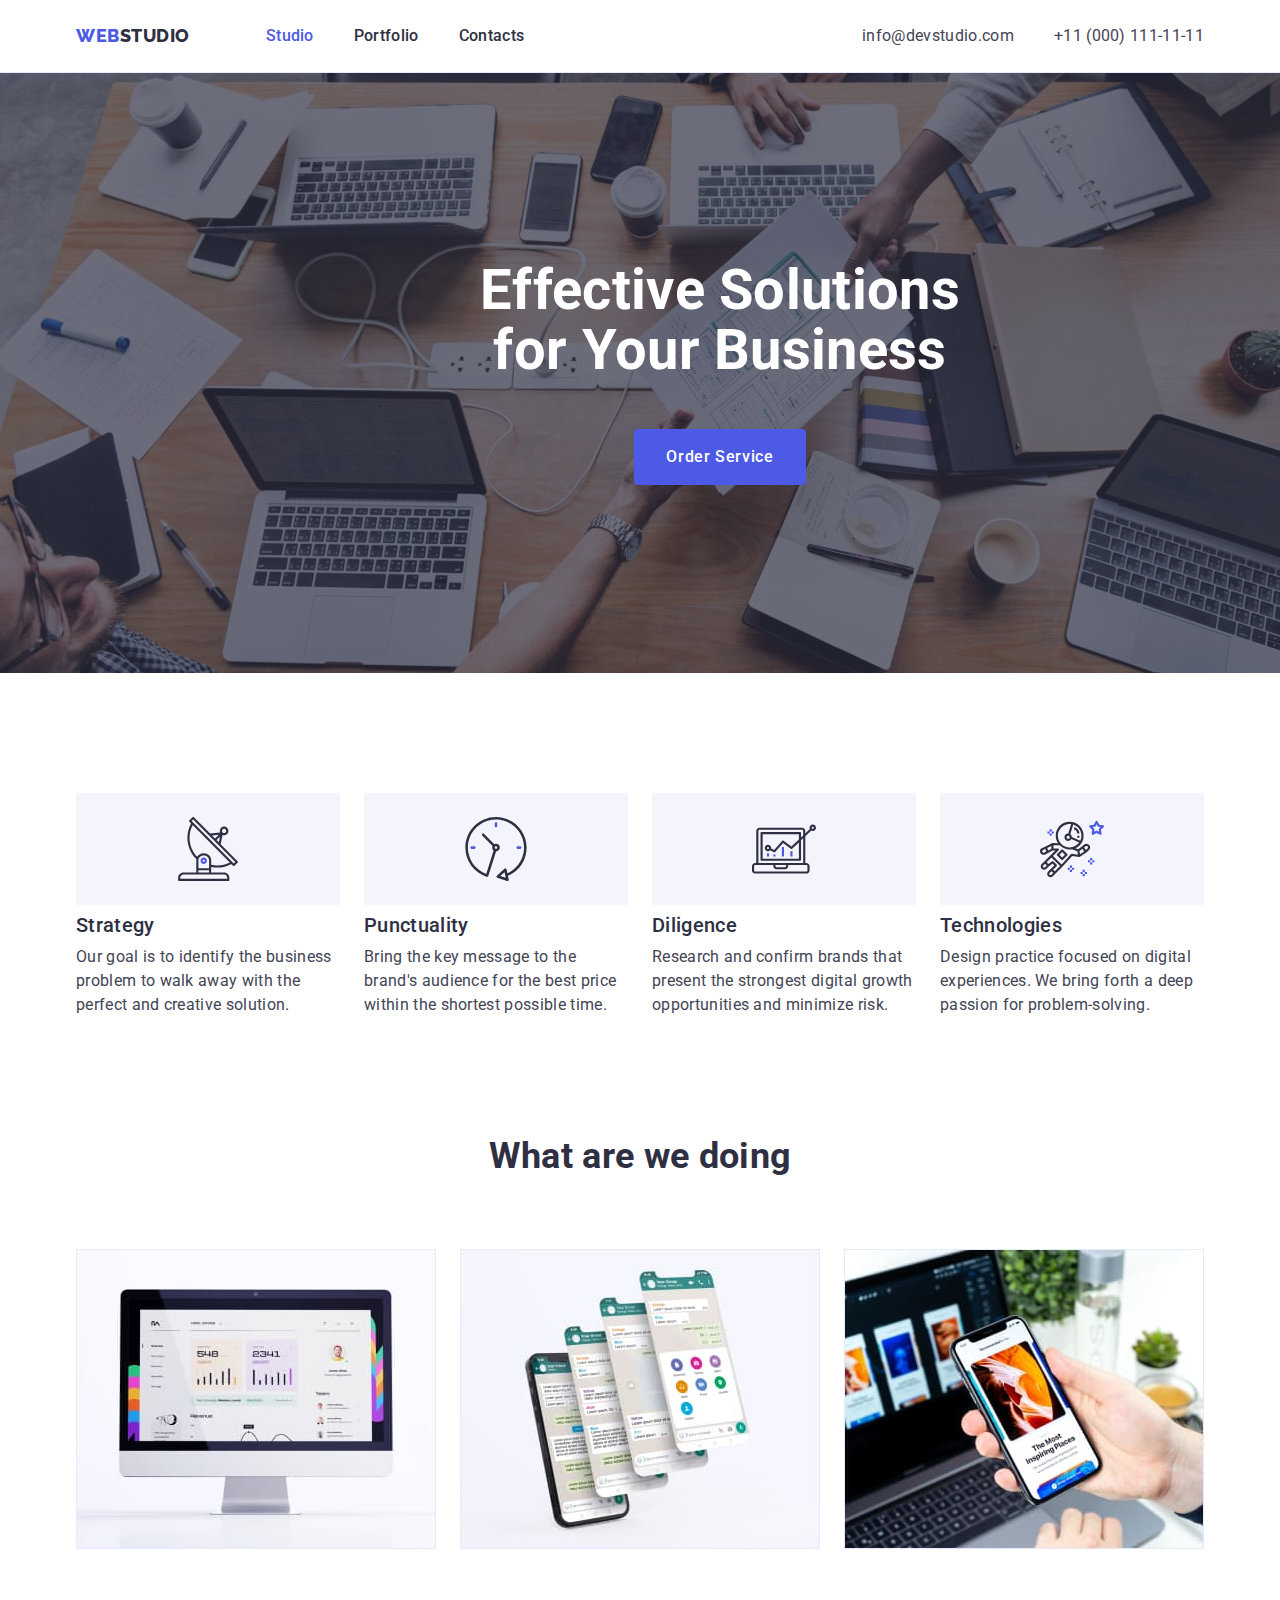
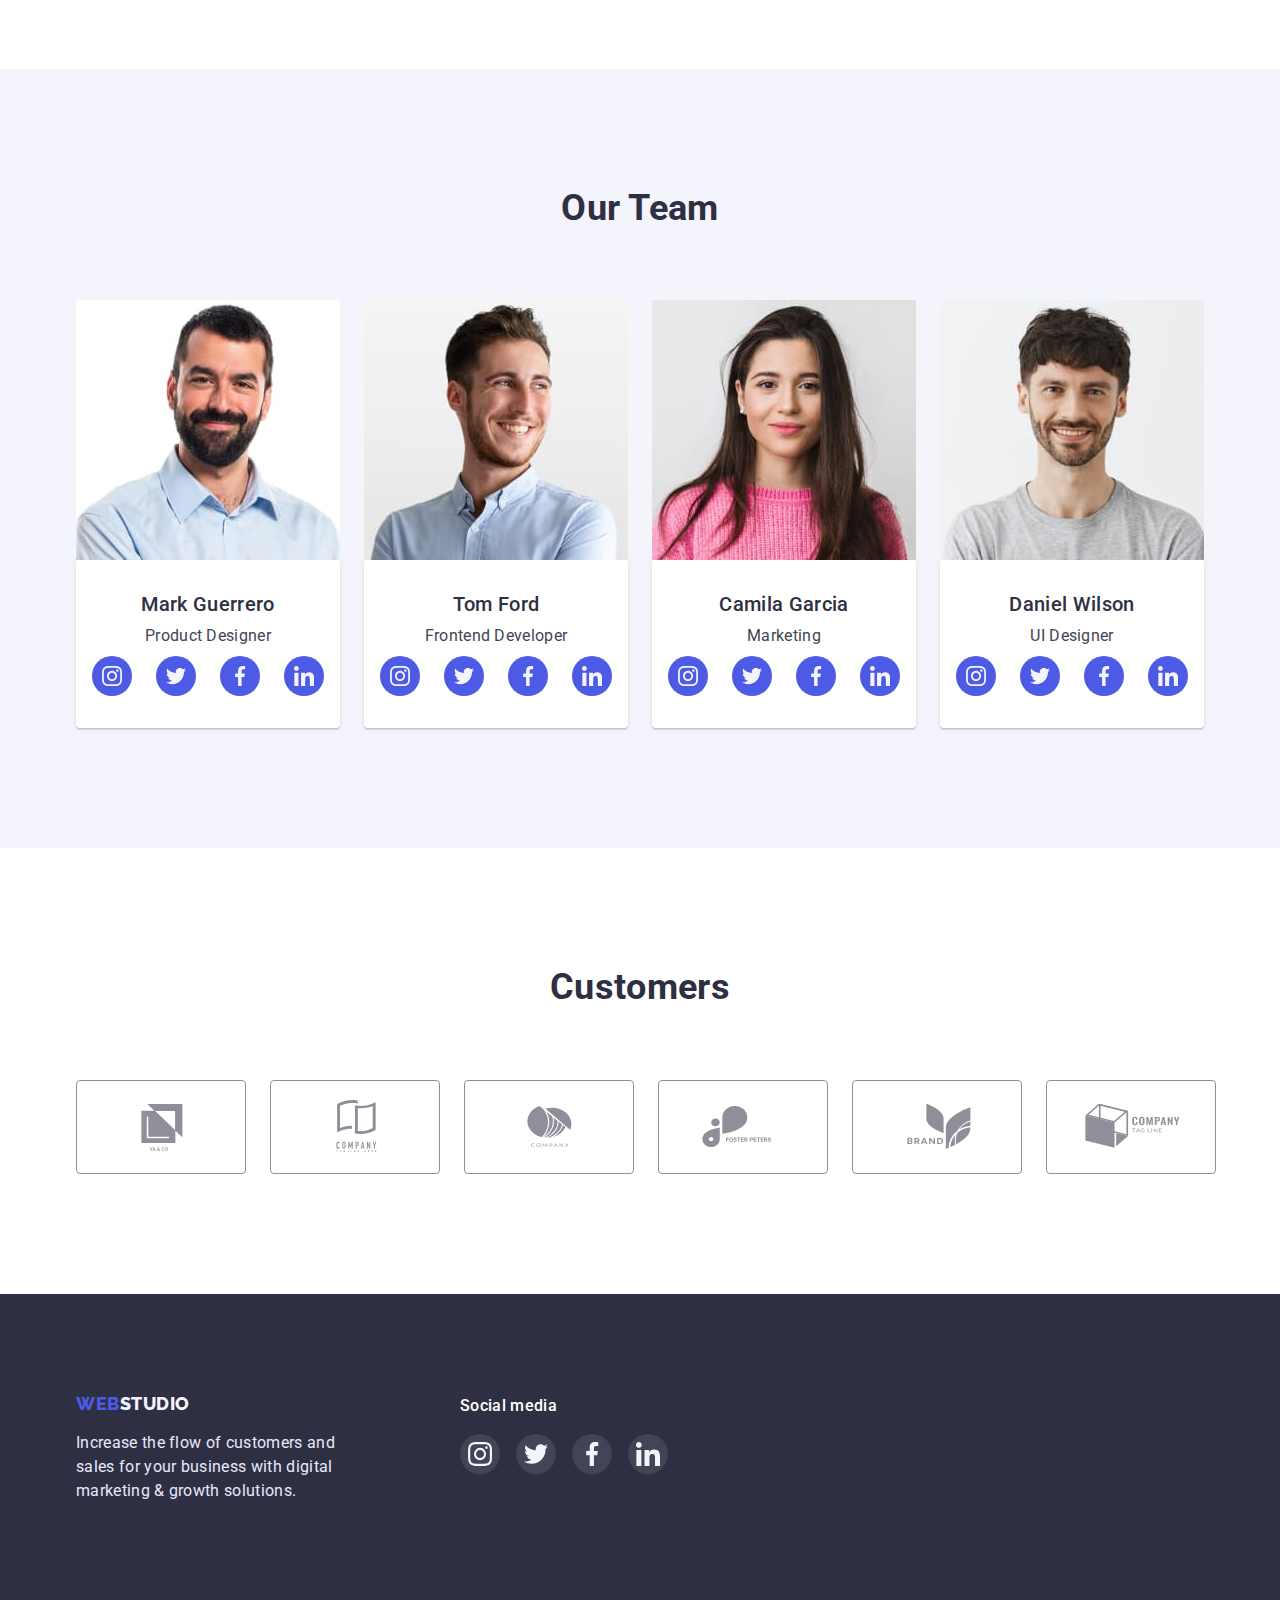
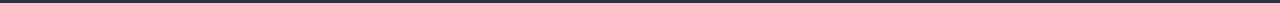
==== commit 8f3b09dc: "Оновлення до 4 завдання" ====
--- a/index.html
+++ b/index.html
@@ -146,7 +146,7 @@
 
             <ul class="social-list">
             <li class="social-list-item">
-              <a class="social-list-link">
+              <a href="https://www.instagram.com/" class="social-list-link">
                 <svg class="social-list-icon" width="20" height="20">
                   <use href="./images/icons.svg#icon-instagram"></use>
                 </svg>
@@ -154,7 +154,7 @@
             </li>
 
             <li class="social-list-item">
-              <a class="social-list-link">
+              <a href="https://twitter.com/" class="social-list-link">
                 <svg class="social-list-icon" width="20" height="20">
                   <use href="./images/icons.svg#icon-twitter"></use>
                 </svg>
@@ -162,7 +162,7 @@
             </li>
 
             <li class="social-list-item">
-              <a class="social-list-link">
+              <a href="https://uk-ua.facebook.com/" class="social-list-link">
                 <svg class="social-list-icon" width="20" height="20">
                   <use href="./images/icons.svg#icon-facebook"></use>
                 </svg>
@@ -170,7 +170,7 @@
             </li>
 
             <li class="social-list-item">
-              <a class="social-list-link">
+              <a href="https://www.linkedin.com/" class="social-list-link">
                 <svg class="social-list-icon" width="20" height="20">
                   <use href="./images/icons.svg#icon-linkedin"></use>
                 </svg>
@@ -189,7 +189,7 @@
             <p class="desc desc-text">Frontend Developer</p>
             <ul class="social-list">
               <li class="social-list-item">
-                <a class="social-list-link">
+                <a href="https://www.instagram.com/" class="social-list-link">
                   <svg class="social-list-icon" width="20" height="20">
                     <use href="./images/icons.svg#icon-instagram"></use>
                   </svg>
@@ -197,7 +197,7 @@
               </li>
   
               <li class="social-list-item">
-                <a class="social-list-link">
+                <a href="https://twitter.com/" class="social-list-link">
                   <svg class="social-list-icon" width="20" height="20">
                     <use href="./images/icons.svg#icon-twitter"></use>
                   </svg>
@@ -205,7 +205,7 @@
               </li>
   
               <li class="social-list-item">
-                <a class="social-list-link">
+                <a href="https://uk-ua.facebook.com/" class="social-list-link">
                   <svg class="social-list-icon" width="20" height="20">
                     <use href="./images/icons.svg#icon-facebook"></use>
                   </svg>
@@ -213,7 +213,7 @@
               </li>
   
               <li class="social-list-item">
-                <a class="social-list-link">
+                <a href="https://www.linkedin.com/" class="social-list-link">
                   <svg class="social-list-icon" width="20" height="20">
                     <use href="./images/icons.svg#icon-linkedin"></use>
                   </svg>
@@ -230,7 +230,7 @@
             <p class="desc desc-text">Marketing</p>
             <ul class="social-list">
               <li class="social-list-item">
-                <a class="social-list-link">
+                <a href="https://www.instagram.com/" class="social-list-link">
                   <svg class="social-list-icon" width="20" height="20">
                     <use href="./images/icons.svg#icon-instagram"></use>
                   </svg>
@@ -238,7 +238,7 @@
               </li>
   
               <li class="social-list-item">
-                <a class="social-list-link">
+                <a href="https://twitter.com/" class="social-list-link">
                   <svg class="social-list-icon" width="20" height="20">
                     <use href="./images/icons.svg#icon-twitter"></use>
                   </svg>
@@ -246,7 +246,7 @@
               </li>
   
               <li class="social-list-item">
-                <a class="social-list-link">
+                <a href="https://uk-ua.facebook.com/" class="social-list-link">
                   <svg class="social-list-icon" width="20" height="20">
                     <use href="./images/icons.svg#icon-facebook"></use>
                   </svg>
@@ -254,7 +254,7 @@
               </li>
   
               <li class="social-list-item">
-                <a class="social-list-link">
+                <a href="https://www.linkedin.com/" class="social-list-link">
                   <svg class="social-list-icon" width="20" height="20">
                     <use href="./images/icons.svg#icon-linkedin"></use>
                   </svg>
@@ -271,7 +271,7 @@
             <p class="desc desc-text">UI Designer</p>
             <ul class="social-list">
               <li class="social-list-item">
-                <a class="social-list-link">
+                <a href="https://www.instagram.com/" class="social-list-link">
                   <svg class="social-list-icon" width="20" height="20">
                     <use href="./images/icons.svg#icon-instagram"></use>
                   </svg>
@@ -279,7 +279,7 @@
               </li>
   
               <li class="social-list-item">
-                <a class="social-list-link">
+                <a href="https://twitter.com/" class="social-list-link">
                   <svg class="social-list-icon" width="20" height="20">
                     <use href="./images/icons.svg#icon-twitter"></use>
                   </svg>
@@ -287,7 +287,7 @@
               </li>
   
               <li class="social-list-item">
-                <a class="social-list-link">
+                <a href="https://uk-ua.facebook.com/" class="social-list-link">
                   <svg class="social-list-icon" width="20" height="20">
                     <use href="./images/icons.svg#icon-facebook"></use>
                   </svg>
@@ -295,7 +295,7 @@
               </li>
   
               <li class="social-list-item">
-                <a class="social-list-link">
+                <a href="https://www.linkedin.com/" class="social-list-link">
                   <svg class="social-list-icon" width="20" height="20">
                     <use href="./images/icons.svg#icon-linkedin"></use>
                   </svg>
@@ -319,42 +319,42 @@
           <ul class="customers-item">
             <li class="link-customers link">
               <a class="cust-link">
-              <svg class="customers-icon" width="104" height="56">
+              <svg class="customers-icon icon" width="104" height="56">
                 <use href="./images/icons.svg#icon-Logo1"></use>
               </svg>
               </a>
             </li>
             <li class="link-customers link">
               <a class="cust-link">
-              <svg class="customers-icon" width="104" height="56">
+              <svg class="customers-icon icon" width="104" height="56">
                 <use href="./images/icons.svg#icon-Logo2"></use>
               </svg>
               </a>
             </li>
             <li class="link-customers link">
               <a class="cust-link">
-              <svg class="customers-icon" width="104" height="56">
+              <svg class="customers-icon icon" width="104" height="56">
                 <use href="./images/icons.svg#icon-Logo3"></use>
               </svg>
               </a>
             </li>
             <li class="link-customers link">
               <a class="cust-link">
-              <svg class="customers-icon" width="104" height="56">
+              <svg class="customers-icon icon" width="104" height="56">
                 <use href="./images/icons.svg#icon-Logo4"></use>
               </svg>
               </a>
             </li>
             <li class="link-customers link">
               <a class="cust-link">
-              <svg class="customers-icon" width="104" height="56">
+              <svg class="customers-icon icon" width="104" height="56">
                 <use href="./images/icons.svg#icon-Logo5"></use>
               </svg>
               </a>
             </li>
             <li class="link-customers  link">
               <a class="cust-link">
-              <svg class="customers-icon" width="104" height="56">
+              <svg class="customers-icon icon" width="104" height="56">
                 <use href="./images/icons.svg#icon-Logo6"></use>
               </svg>
               </a>
@@ -376,39 +376,45 @@
         Increase the flow of customers and sales for your business with digital
         marketing & growth solutions.
       </p>
-      <div>
-        <h3 class="social-media">Social media</h3>
+      </div>
+      
+
+      <div class="social-item">
+        <h3 class="social-media ">Social media</h3>
       <ul class="social-list-media">
         <li>
-          <a class="social-link"></a>
+          <a href="https://www.instagram.com/" class="social-link">
           <svg class="social-list-icon" width="24" height="24">
             <use href="./images/icons.svg#icon-instagram"></use>
           </svg>
+        </a>
         </li>
 
         <li>
-          <a class="social-link"></a>
+          <a href="https://twitter.com/" class="social-link">
           <svg class="social-list-icon" width="24" height="24">
             <use href="./images/icons.svg#icon-twitter"></use>
           </svg>
+        </a>
         </li>
 
         <li>
-          <a class="social-link"></a>
+          <a href="https://uk-ua.facebook.com/" class="social-link">
           <svg class="social-list-icon" width="24" height="24">
             <use href="./images/icons.svg#icon-facebook"></use>
           </svg>
+        </a>
         </li>
 
         <li>
-          <a class="social-link"></a>
+          <a href="https://www.linkedin.com/" class="social-link">
           <svg class="social-list-icon" width="24" height="24">
             <use href="./images/icons.svg#icon-linkedin"></use>
           </svg>
+        </a>
         </li>
       </ul>
       </div>
-    </div>
       </div>
       
     </footer>
--- a/css/style.css
+++ b/css/style.css
@@ -287,6 +287,7 @@
 .link-customers:hover, .link-customers:focus {
     border-color: var(--color-hover);
 }
+
 .customers-item .link + .link {
     margin-left: 24px;
 }
@@ -296,6 +297,8 @@
 .customers-icon:hover,.customers-icon:focus {
     fill: var(--color-hover);
 }
+
+
 
 
 
@@ -321,10 +324,13 @@
     width: 264px;
     
 }
-
+.content-text {
+    display: flex;
+}
 
 
 .social-media {
+    margin-bottom: 16px;
     color: var(--white-color);
     font-weight: 500;
     font-size: 16px;
@@ -334,6 +340,8 @@
 
 .social-list-media{
     display: flex;
+    gap: 16px;
+
 }
 
 .social-link  {
@@ -344,9 +352,12 @@
     height: 40px;
     border-radius: 50%;
     background-color: rgba(255, 255, 255, 0.1);
-    
-}
-
+    cursor: pointer;
+    
+}
+.social-item {
+    margin-left: 120px;
+}
 
 
 
@@ -390,6 +401,7 @@
 .btn-group:hover, .btn-group:focus {
     background-color: var(--color-hover);
     color: var(--white-color);  
+    box-shadow: 0px 3px 1px rgba(0, 0, 0, 0.1), 0px 2px 1px rgba(0, 0, 0, 0.08), 0px 2px 2px rgba(0, 0, 0, 0.12);
 }
 .group-button .btn + .btn {
     margin-left: 24px;
@@ -440,7 +452,9 @@
     padding: 32px 0 32px 16px;
 
 }
-
-
-
-
+.item-text:hover, .item-text:focus {
+    box-shadow: 0px 1px 6px rgba(46, 47, 66, 0.08), 0px 1px 1px rgba(46, 47, 66, 0.16), 0px 2px 1px rgba(46, 47, 66, 0.08);
+}
+
+
+
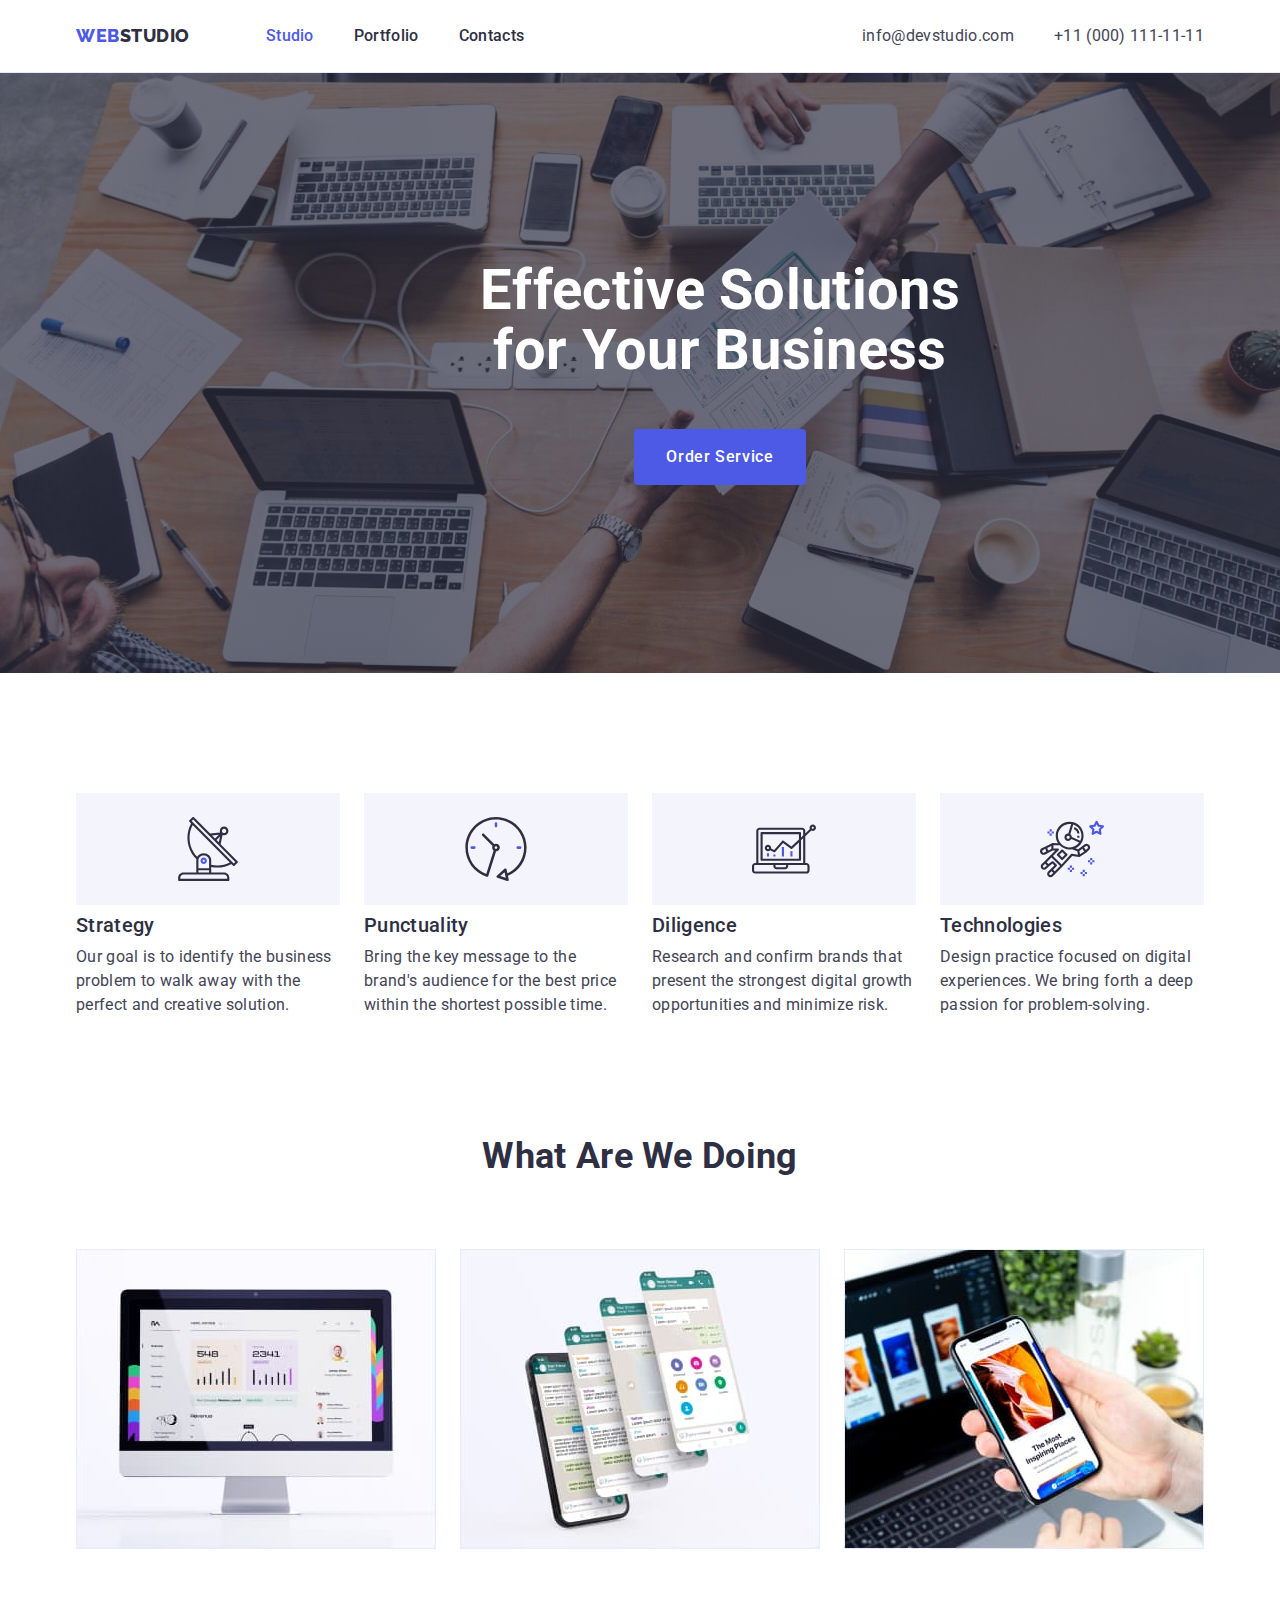
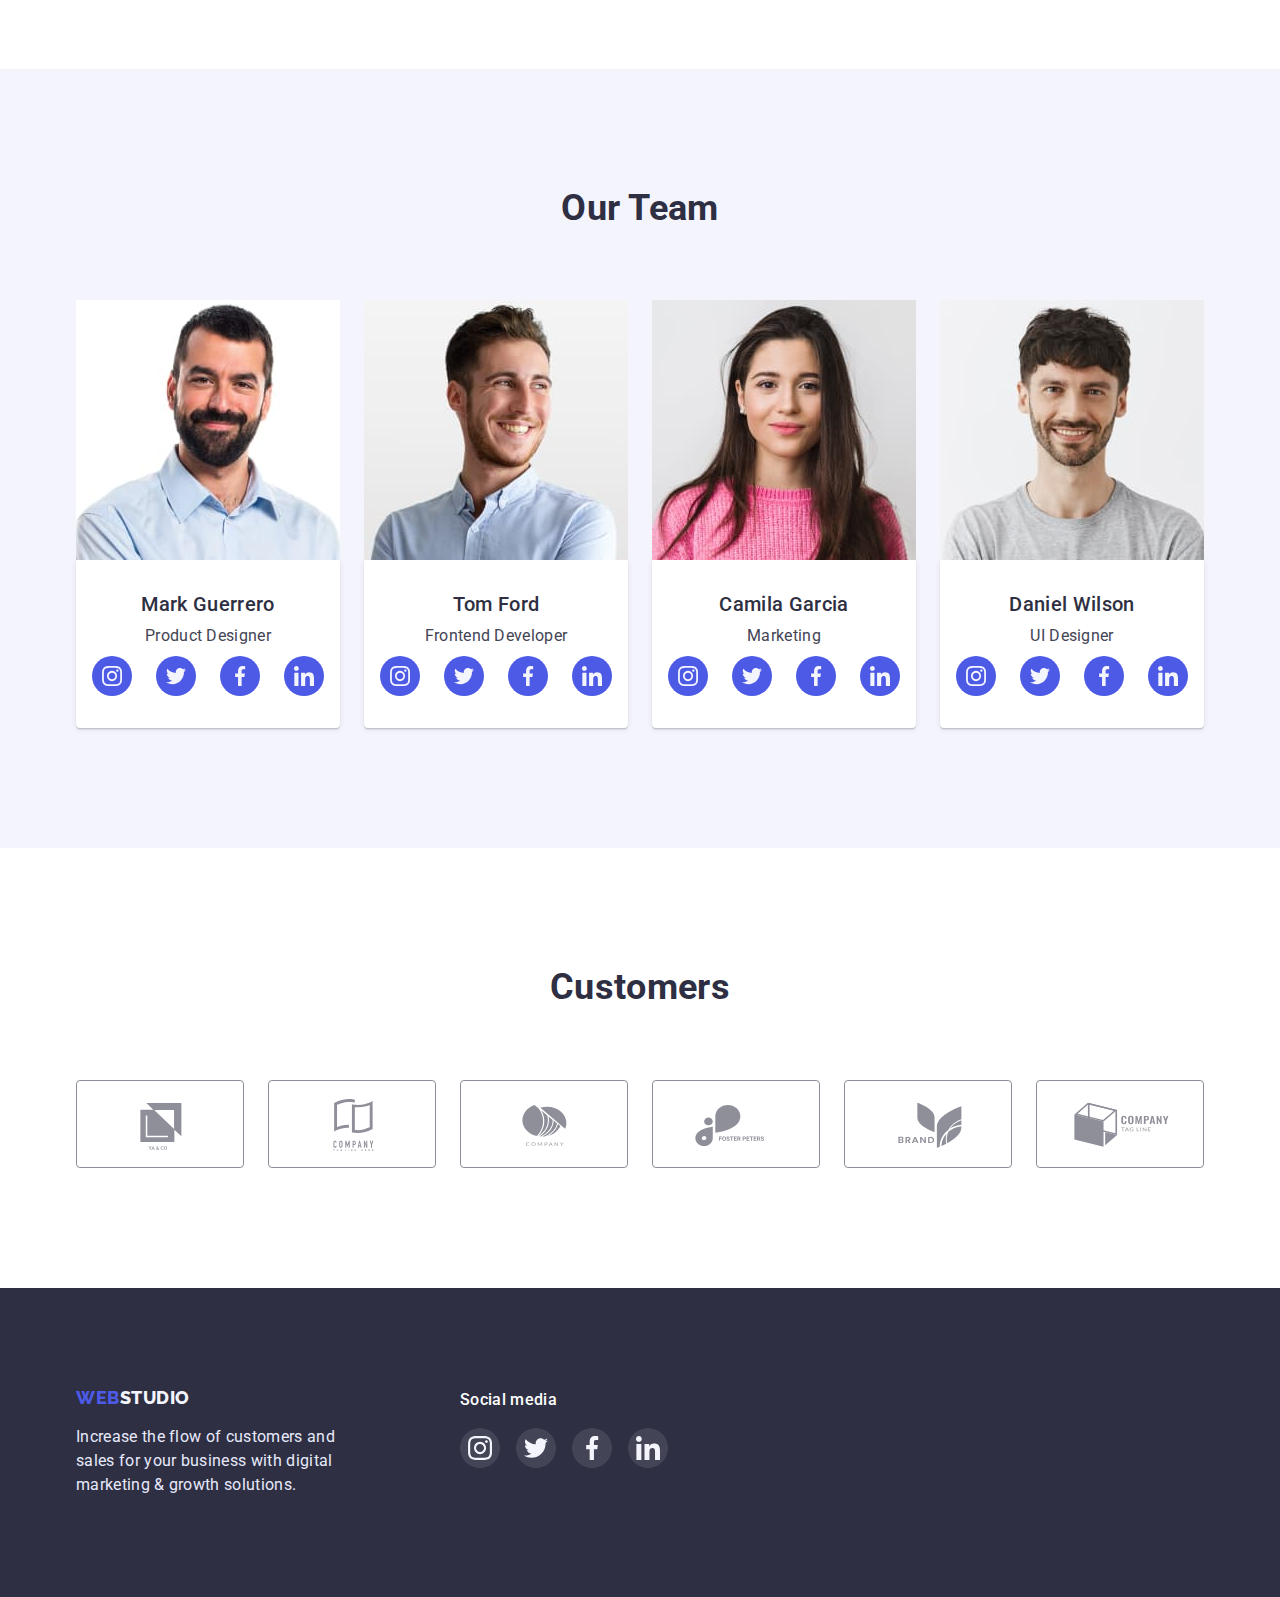
==== commit 11593179: "Оновлення до 4 завдання" ====
--- a/index.html
+++ b/index.html
@@ -135,8 +135,10 @@
       </section>
 
       <section class="section title-desc">
+
         <div class="container">
         <h2 class="subtitle">Our Team</h2>
+
         <ul class="section-subtitle">
           <li class="item">            
             <img src="./images/pages(1).jpg" alt="first man" width="264" />
@@ -176,9 +178,9 @@
                 </svg>
               </a>
             </li>
-
-
             </ul>
+            </div>
+          </li>
 
             
 
@@ -222,6 +224,9 @@
               </ul>
             </div>
           </li>
+          
+          
+          
 
           <li class="item">            
             <img src="./images/pages(3).jpg" alt="first girl" width="264" />
@@ -301,11 +306,8 @@
                   </svg>
                 </a>
               </li>
-  
-  
+
               </ul>
-
-            
             </div>
           </li>
 
--- a/css/style.css
+++ b/css/style.css
@@ -8,6 +8,7 @@
     --secondary-color-text: #E7E9FC;
     --color-hover: #404BBF;
     --border-color: #8E8F99;
+    --footer-color-hover: #31D0AA;
 }
 body {
     background-color: var(--white-color);
@@ -185,6 +186,7 @@
 }
 
 .subtitle {
+    text-transform: capitalize;
     margin-bottom: 72px;
 
     color: var(--brand-color);
@@ -278,25 +280,38 @@
     
 }
 
+
+.cust-link {
+    display: flex;
+    justify-content: center;
+    align-items: center;
+    
+    width: 168px;
+    height: 88px;
+    border: 1px solid var(--border-color);
+    border-radius: 4px;
+    cursor: pointer;
+    
+}
+
+.cust-link:hover, .cust-link:focus {
+    border-color: var(--color-hover);
+}
+.customers-icon:hover,.customers-icon:focus {
+    fill: var(--color-hover);
+}
+
 .link-customers {
-    padding: 16px 32px;
-    border: 1px solid var(--border-color);
-    border-radius: 4px;  
-    cursor: pointer;
-}
-.link-customers:hover, .link-customers:focus {
-    border-color: var(--color-hover);
-}
-
-.customers-item .link + .link {
     margin-left: 24px;
 }
+.link-customers:first-child {
+    margin-left: 0;
+}
+
 .customers-icon {
     fill: var(--border-color);
 }
-.customers-icon:hover,.customers-icon:focus {
-    fill: var(--color-hover);
-}
+
 
 
 
@@ -355,6 +370,10 @@
     cursor: pointer;
     
 }
+
+.social-link:hover, .social-link:focus {
+    background-color: var(--footer-color-hover);
+}
 .social-item {
     margin-left: 120px;
 }
@@ -362,13 +381,16 @@
 
 
 /* portfolio.html */
+
 /* --brand-color: #2E2F42;
     --main-color-text: #434455;
     --accent-color: #4D5AE5;
     --white-color: #FFFFFF;
     --secondary-background-color: #F4F4FD;
     --secondary-color-text: #E7E9FC;
-    --color-hover: #404BBF; */
+    --color-hover: #404BBF;
+    --border-color: #8E8F99;
+    --footer-color-hover: #31D0AA; */
 
 /* header */
 
@@ -400,8 +422,10 @@
 }
 .btn-group:hover, .btn-group:focus {
     background-color: var(--color-hover);
-    color: var(--white-color);  
+    border-color: var(--color-hover);
+    color: var(--white-color);
     box-shadow: 0px 3px 1px rgba(0, 0, 0, 0.1), 0px 2px 1px rgba(0, 0, 0, 0.08), 0px 2px 2px rgba(0, 0, 0, 0.12);
+    
 }
 .group-button .btn + .btn {
     margin-left: 24px;
@@ -452,9 +476,8 @@
     padding: 32px 0 32px 16px;
 
 }
-.item-text:hover, .item-text:focus {
+.item-picture:hover, .item-picture:focus {
     box-shadow: 0px 1px 6px rgba(46, 47, 66, 0.08), 0px 1px 1px rgba(46, 47, 66, 0.16), 0px 2px 1px rgba(46, 47, 66, 0.08);
 }
 
 
-
